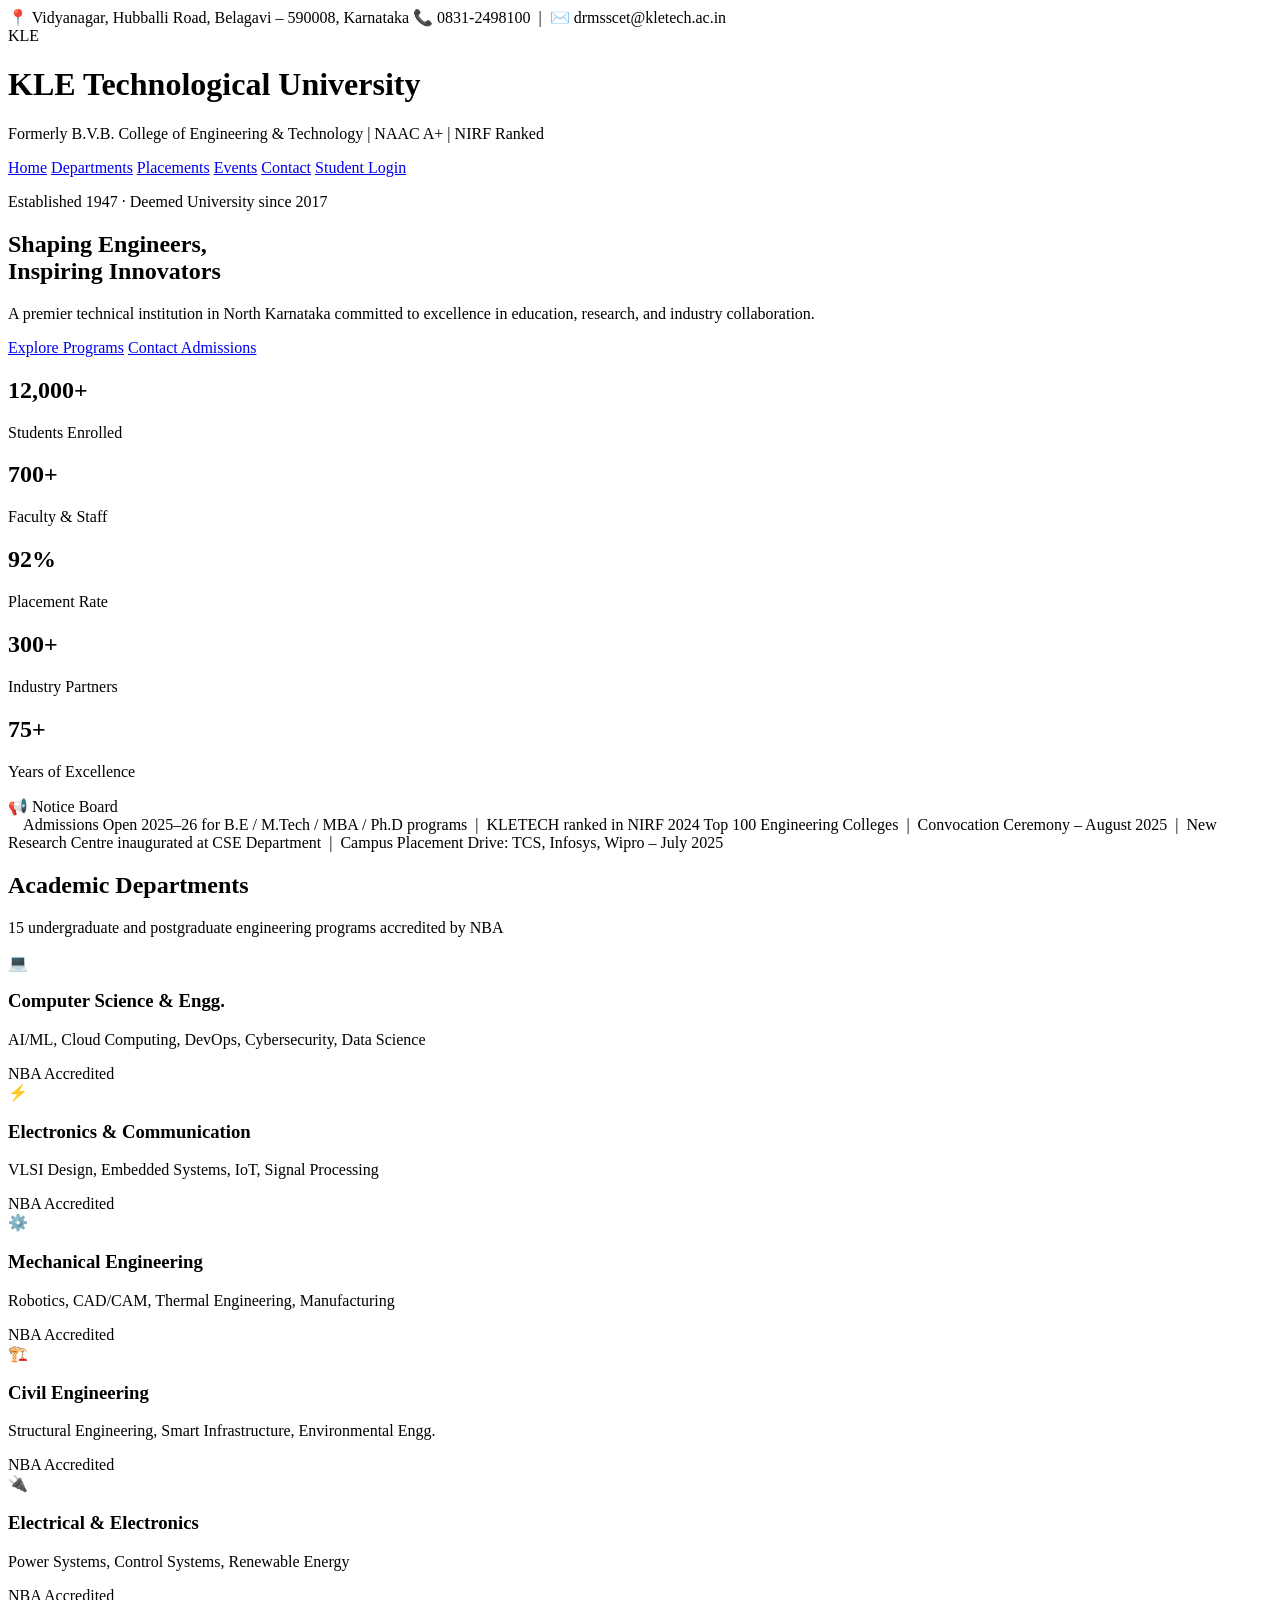
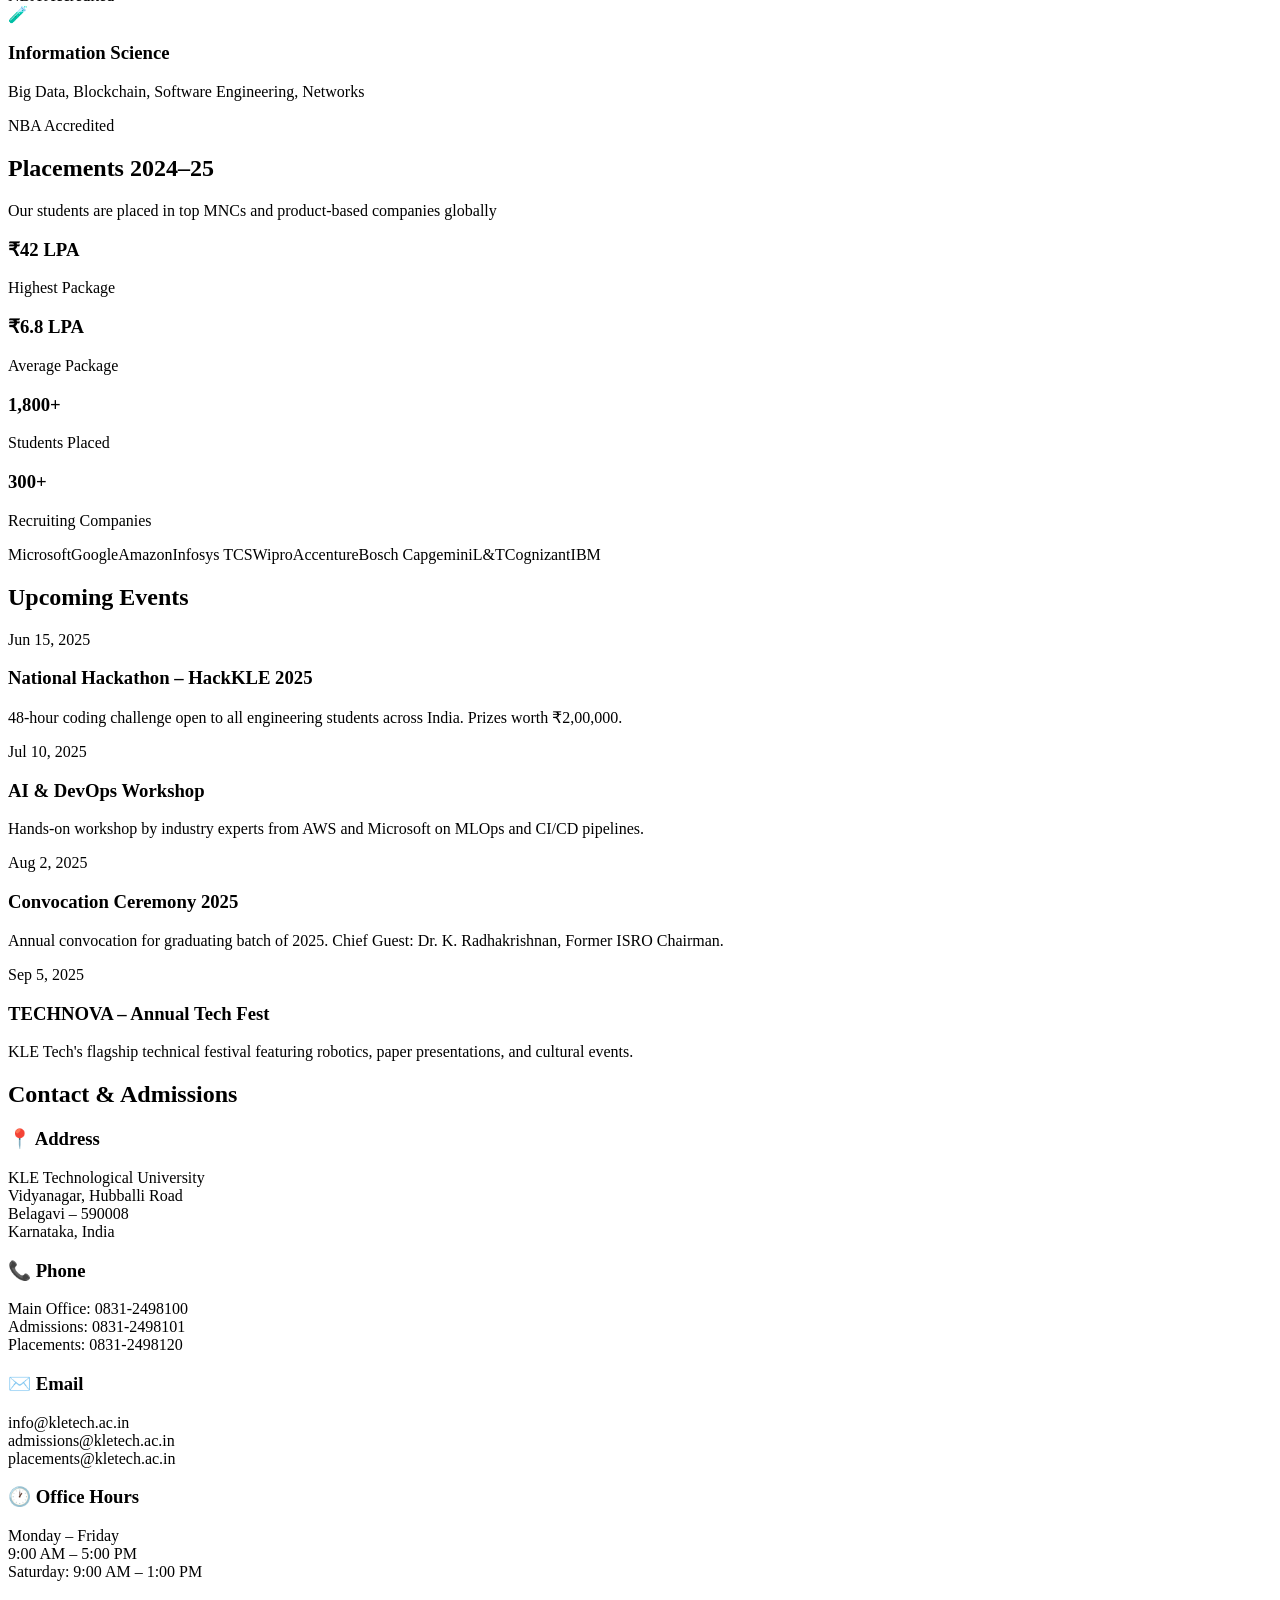
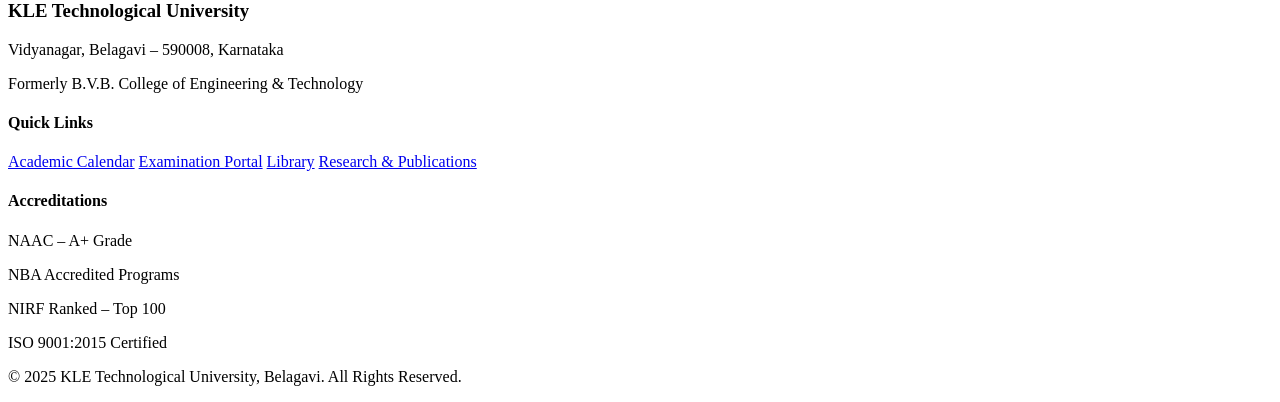
==== kle-tech-portal/templates/index.html @ df081f76 "Testing Auto CI/CD" ====
<!DOCTYPE html>
<html lang="en">
<head>
    <meta charset="UTF-8">
    <meta name="viewport" content="width=device-width, initial-scale=1.0">
    <title>KLE Technological University – Belagavi</title>
    <link rel="stylesheet" href="{{ url_for('static', filename='style.css') }}">
</head>
<body>

<!-- TOP BAR -->
<div class="topbar">
    <span>📍 Vidyanagar, Hubballi Road, Belagavi – 590008, Karnataka</span>
    <span>📞 0831-2498100 &nbsp;|&nbsp; ✉️ drmsscet@kletech.ac.in</span>
</div>

<!-- HEADER -->
<header>
    <div class="logo">
        <div class="logo-icon">KLE</div>
        <div>
            <h1>KLE Technological University</h1>
            <p>Formerly B.V.B. College of Engineering &amp; Technology | NAAC A+ | NIRF Ranked</p>
        </div>
    </div>
    <nav>
        <a href="/">Home</a>
        <a href="#departments">Departments</a>
        <a href="#placements">Placements</a>
        <a href="#events">Events</a>
        <a href="#contact">Contact</a>
        <a href="/login" class="btn-login">Student Login</a>
    </nav>
</header>

<!-- HERO -->
<section class="hero">
    <div class="hero-content">
        <p class="hero-tag">Established 1947 · Deemed University since 2017</p>
        <h2>Shaping Engineers,<br>Inspiring Innovators</h2>
        <p class="hero-sub">A premier technical institution in North Karnataka committed to excellence in education, research, and industry collaboration.</p>
        <div class="hero-btns">
            <a href="#departments" class="btn-primary">Explore Programs</a>
            <a href="#contact" class="btn-outline">Contact Admissions</a>
        </div>
    </div>
</section>

<!-- STATS -->
<section class="stats">
    <div class="stat-card">
        <h2>12,000+</h2>
        <p>Students Enrolled</p>
    </div>
    <div class="stat-card">
        <h2>700+</h2>
        <p>Faculty &amp; Staff</p>
    </div>
    <div class="stat-card">
        <h2>92%</h2>
        <p>Placement Rate</p>
    </div>
    <div class="stat-card">
        <h2>300+</h2>
        <p>Industry Partners</p>
    </div>
    <div class="stat-card">
        <h2>75+</h2>
        <p>Years of Excellence</p>
    </div>
</section>

<!-- NOTICE BOARD -->
<section class="notice-section">
    <div class="notice-label">📢 Notice Board</div>
    <div class="notice-ticker">
        <span>
            &nbsp;&nbsp;&nbsp;
            Admissions Open 2025–26 for B.E / M.Tech / MBA / Ph.D programs &nbsp;|&nbsp;
            KLETECH ranked in NIRF 2024 Top 100 Engineering Colleges &nbsp;|&nbsp;
            Convocation Ceremony – August 2025 &nbsp;|&nbsp;
            New Research Centre inaugurated at CSE Department &nbsp;|&nbsp;
            Campus Placement Drive: TCS, Infosys, Wipro – July 2025
        </span>
    </div>
</section>

<!-- DEPARTMENTS -->
<section class="departments" id="departments">
    <div class="section-header">
        <h2>Academic Departments</h2>
        <p>15 undergraduate and postgraduate engineering programs accredited by NBA</p>
    </div>
    <div class="department-container">
        <div class="card">
            <div class="card-icon">💻</div>
            <h3>Computer Science &amp; Engg.</h3>
            <p>AI/ML, Cloud Computing, DevOps, Cybersecurity, Data Science</p>
            <span class="badge">NBA Accredited</span>
        </div>
        <div class="card">
            <div class="card-icon">⚡</div>
            <h3>Electronics &amp; Communication</h3>
            <p>VLSI Design, Embedded Systems, IoT, Signal Processing</p>
            <span class="badge">NBA Accredited</span>
        </div>
        <div class="card">
            <div class="card-icon">⚙️</div>
            <h3>Mechanical Engineering</h3>
            <p>Robotics, CAD/CAM, Thermal Engineering, Manufacturing</p>
            <span class="badge">NBA Accredited</span>
        </div>
        <div class="card">
            <div class="card-icon">🏗️</div>
            <h3>Civil Engineering</h3>
            <p>Structural Engineering, Smart Infrastructure, Environmental Engg.</p>
            <span class="badge">NBA Accredited</span>
        </div>
        <div class="card">
            <div class="card-icon">🔌</div>
            <h3>Electrical &amp; Electronics</h3>
            <p>Power Systems, Control Systems, Renewable Energy</p>
            <span class="badge">NBA Accredited</span>
        </div>
        <div class="card">
            <div class="card-icon">🧪</div>
            <h3>Information Science</h3>
            <p>Big Data, Blockchain, Software Engineering, Networks</p>
            <span class="badge">NBA Accredited</span>
        </div>
    </div>
</section>

<!-- PLACEMENTS -->
<section class="placements" id="placements">
    <div class="section-header">
        <h2>Placements 2024–25</h2>
        <p>Our students are placed in top MNCs and product-based companies globally</p>
    </div>
    <div class="placement-stats">
        <div class="p-stat">
            <h3>₹42 LPA</h3>
            <p>Highest Package</p>
        </div>
        <div class="p-stat">
            <h3>₹6.8 LPA</h3>
            <p>Average Package</p>
        </div>
        <div class="p-stat">
            <h3>1,800+</h3>
            <p>Students Placed</p>
        </div>
        <div class="p-stat">
            <h3>300+</h3>
            <p>Recruiting Companies</p>
        </div>
    </div>
    <div class="recruiters">
        <span>Microsoft</span><span>Google</span><span>Amazon</span><span>Infosys</span>
        <span>TCS</span><span>Wipro</span><span>Accenture</span><span>Bosch</span>
        <span>Capgemini</span><span>L&amp;T</span><span>Cognizant</span><span>IBM</span>
    </div>
</section>

<!-- EVENTS -->
<section class="events" id="events">
    <div class="section-header">
        <h2>Upcoming Events</h2>
    </div>
    <div class="events-grid">
        <div class="event-box">
            <span class="event-date">Jun 15, 2025</span>
            <h3>National Hackathon – HackKLE 2025</h3>
            <p>48-hour coding challenge open to all engineering students across India. Prizes worth ₹2,00,000.</p>
        </div>
        <div class="event-box">
            <span class="event-date">Jul 10, 2025</span>
            <h3>AI &amp; DevOps Workshop</h3>
            <p>Hands-on workshop by industry experts from AWS and Microsoft on MLOps and CI/CD pipelines.</p>
        </div>
        <div class="event-box">
            <span class="event-date">Aug 2, 2025</span>
            <h3>Convocation Ceremony 2025</h3>
            <p>Annual convocation for graduating batch of 2025. Chief Guest: Dr. K. Radhakrishnan, Former ISRO Chairman.</p>
        </div>
        <div class="event-box">
            <span class="event-date">Sep 5, 2025</span>
            <h3>TECHNOVA – Annual Tech Fest</h3>
            <p>KLE Tech's flagship technical festival featuring robotics, paper presentations, and cultural events.</p>
        </div>
    </div>
</section>

<!-- CONTACT -->
<section class="contact-section" id="contact">
    <div class="section-header">
        <h2>Contact &amp; Admissions</h2>
    </div>
    <div class="contact-grid">
        <div class="contact-card">
            <h3>📍 Address</h3>
            <p>KLE Technological University<br>
            Vidyanagar, Hubballi Road<br>
            Belagavi – 590008<br>
            Karnataka, India</p>
        </div>
        <div class="contact-card">
            <h3>📞 Phone</h3>
            <p>Main Office: 0831-2498100<br>
            Admissions: 0831-2498101<br>
            Placements: 0831-2498120</p>
        </div>
        <div class="contact-card">
            <h3>✉️ Email</h3>
            <p>info@kletech.ac.in<br>
            admissions@kletech.ac.in<br>
            placements@kletech.ac.in</p>
        </div>
        <div class="contact-card">
            <h3>🕐 Office Hours</h3>
            <p>Monday – Friday<br>
            9:00 AM – 5:00 PM<br>
            Saturday: 9:00 AM – 1:00 PM</p>
        </div>
    </div>
</section>

<!-- FOOTER -->
<footer>
    <div class="footer-top">
        <div>
            <h3>KLE Technological University</h3>
            <p>Vidyanagar, Belagavi – 590008, Karnataka</p>
            <p>Formerly B.V.B. College of Engineering &amp; Technology</p>
        </div>
        <div>
            <h4>Quick Links</h4>
            <a href="#">Academic Calendar</a>
            <a href="#">Examination Portal</a>
            <a href="#">Library</a>
            <a href="#">Research &amp; Publications</a>
        </div>
        <div>
            <h4>Accreditations</h4>
            <p>NAAC – A+ Grade</p>
            <p>NBA Accredited Programs</p>
            <p>NIRF Ranked – Top 100</p>
            <p>ISO 9001:2015 Certified</p>
        </div>
    </div>
    <div class="footer-bottom">
        <p>© 2025 KLE Technological University, Belagavi. All Rights Reserved.</p>
    </div>
</footer>

</body>
</html>
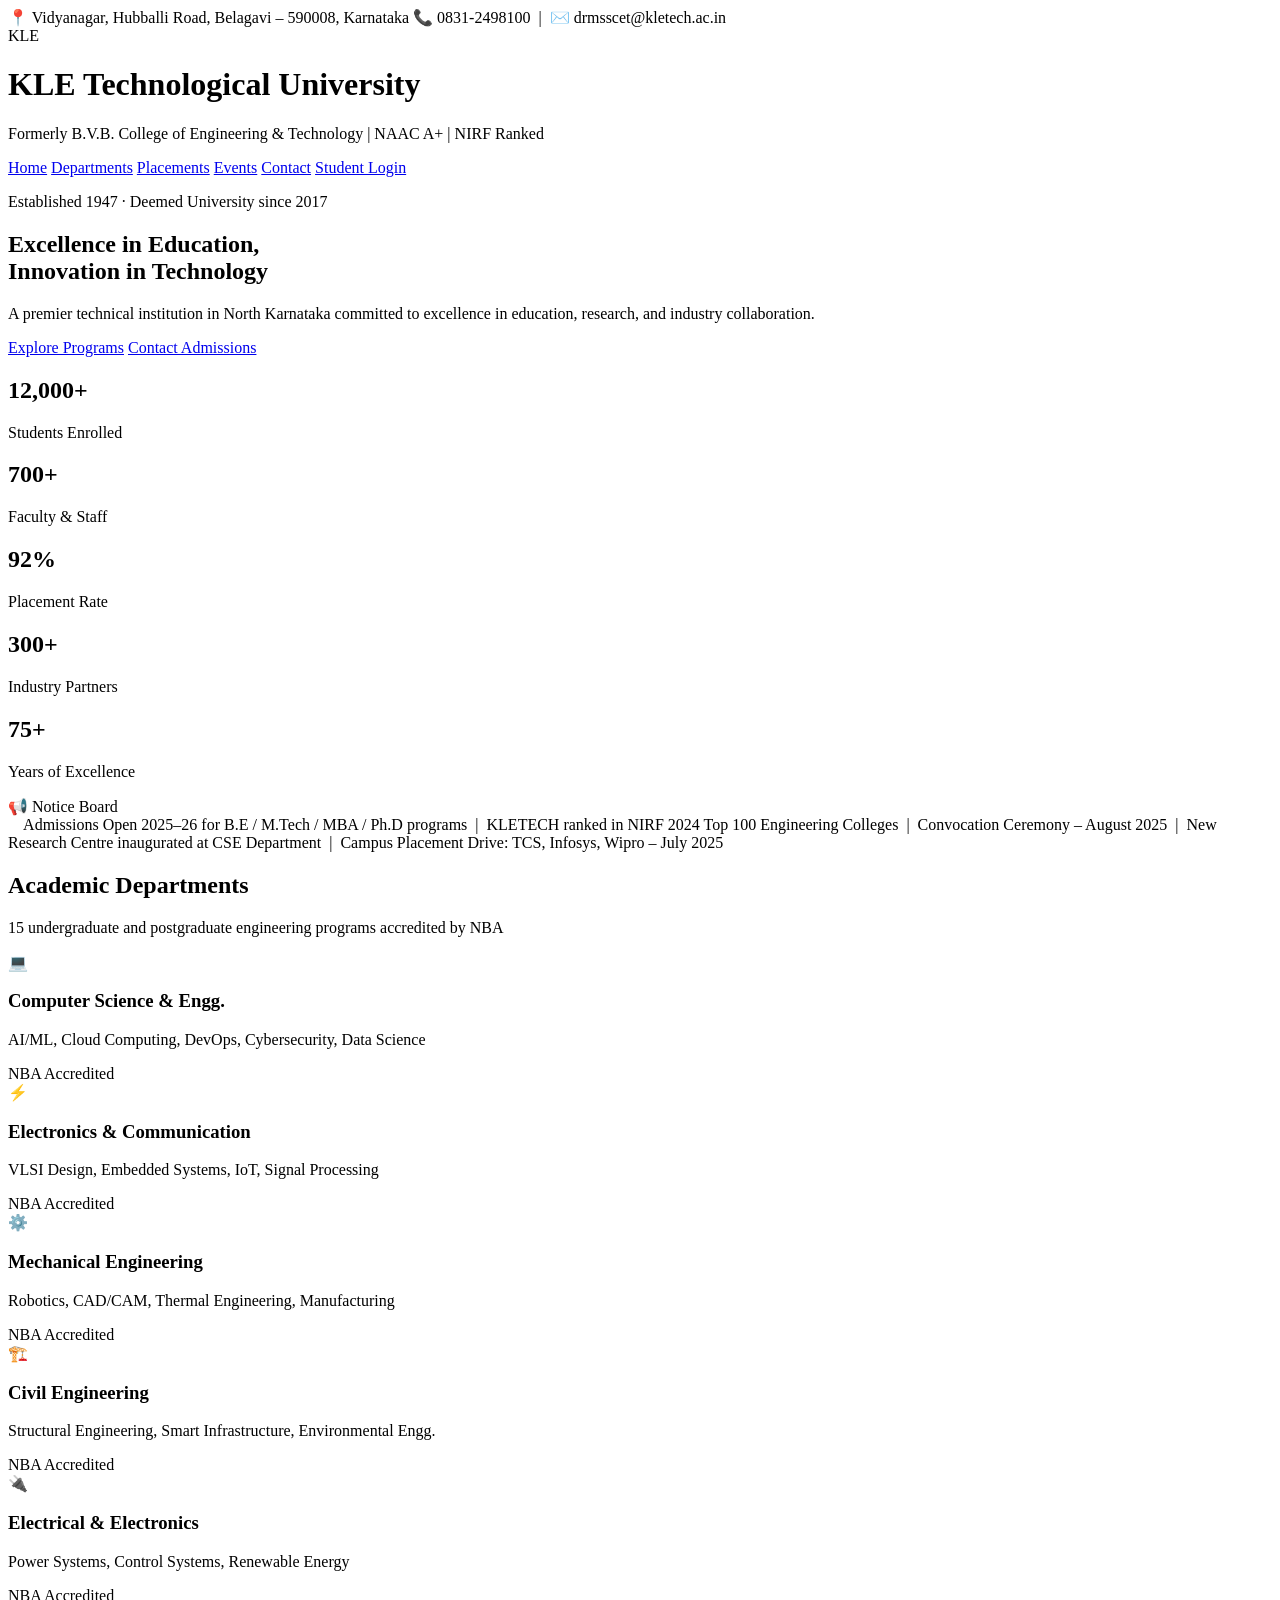
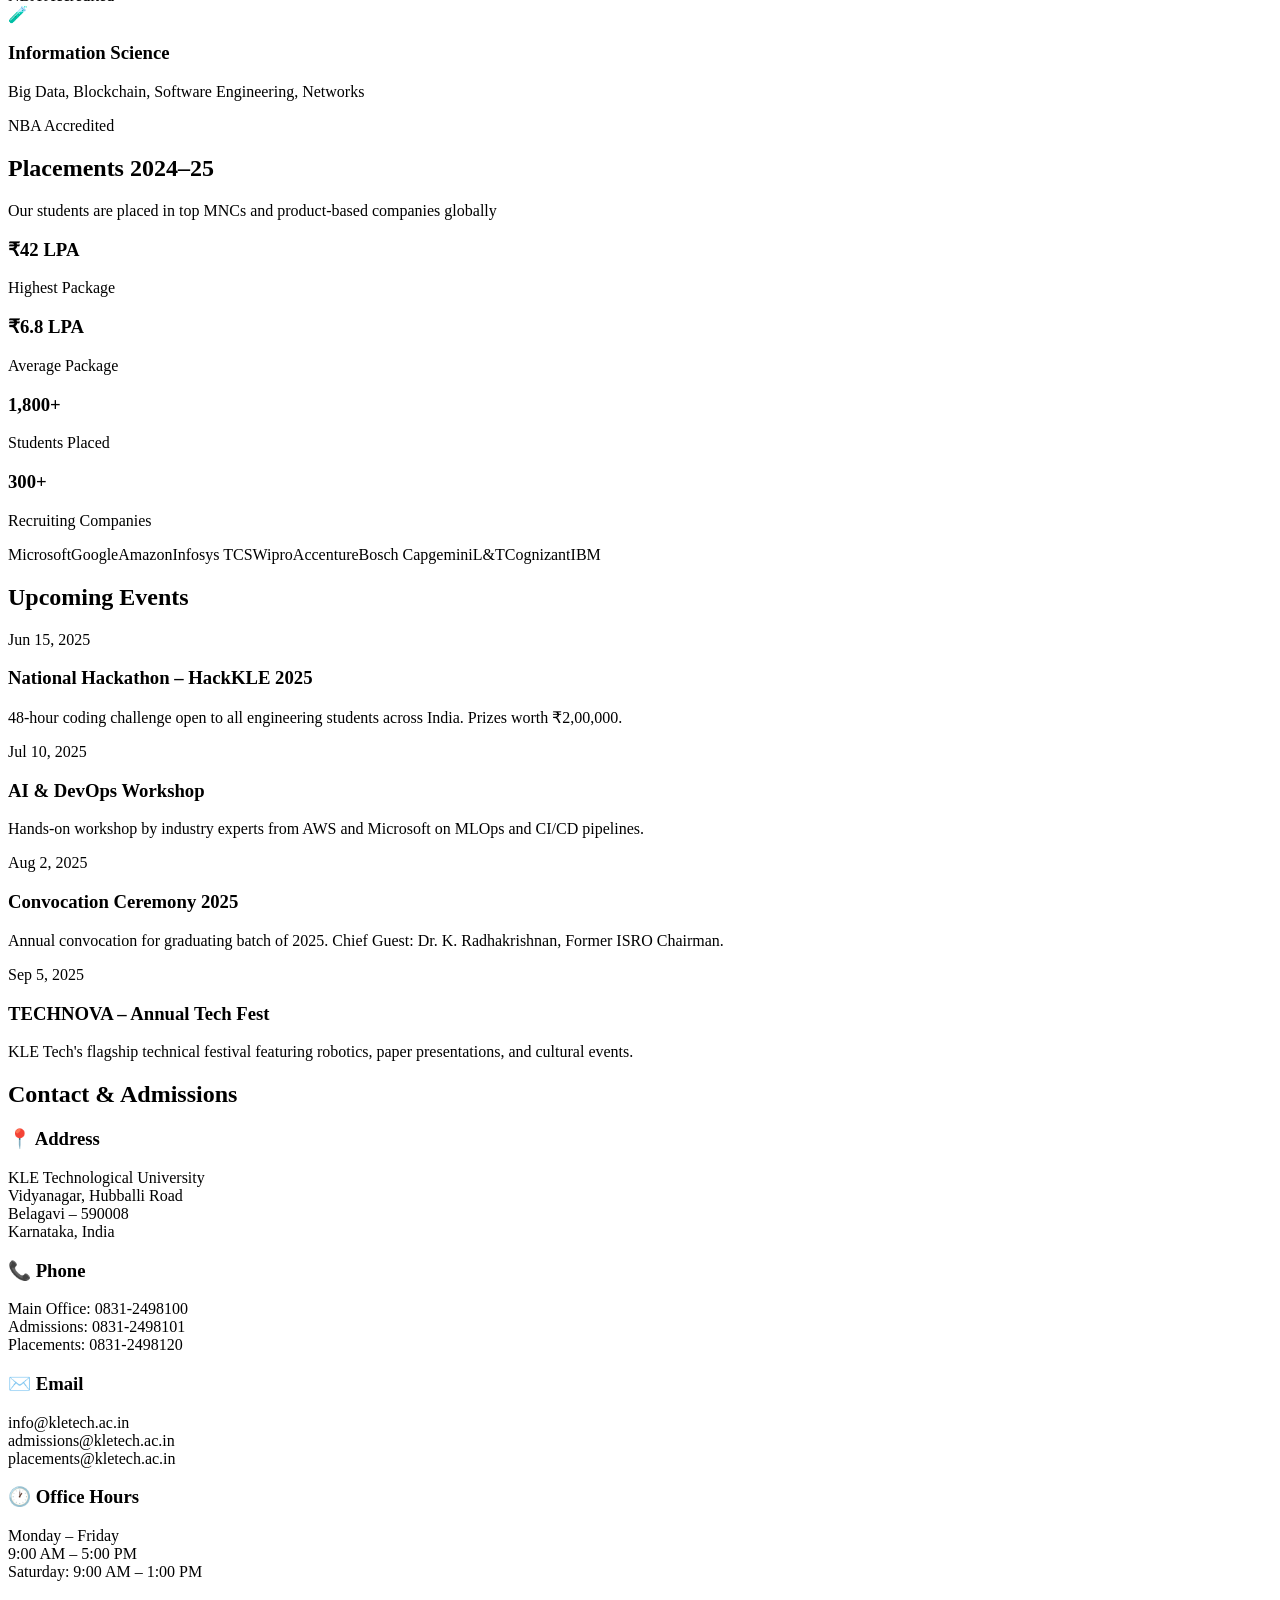
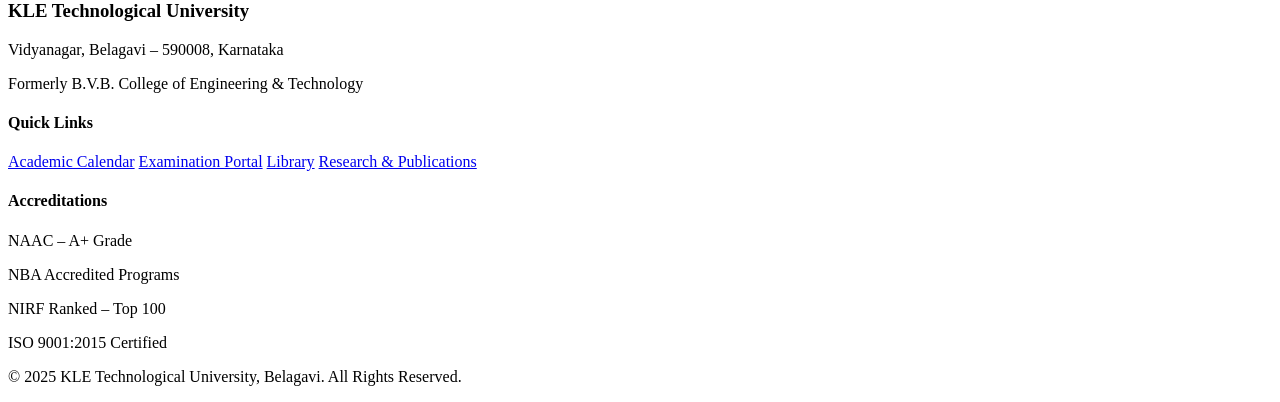
==== commit d9f061f2: "Testing Auto CI/CD" ====
--- a/kle-tech-portal/templates/index.html
+++ b/kle-tech-portal/templates/index.html
@@ -37,7 +37,7 @@
 <section class="hero">
     <div class="hero-content">
         <p class="hero-tag">Established 1947 · Deemed University since 2017</p>
-        <h2>Shaping Engineers,<br>Inspiring Innovators</h2>
+        <h2>Excellence in Education,<br>Innovation in Technology</h2>
         <p class="hero-sub">A premier technical institution in North Karnataka committed to excellence in education, research, and industry collaboration.</p>
         <div class="hero-btns">
             <a href="#departments" class="btn-primary">Explore Programs</a>
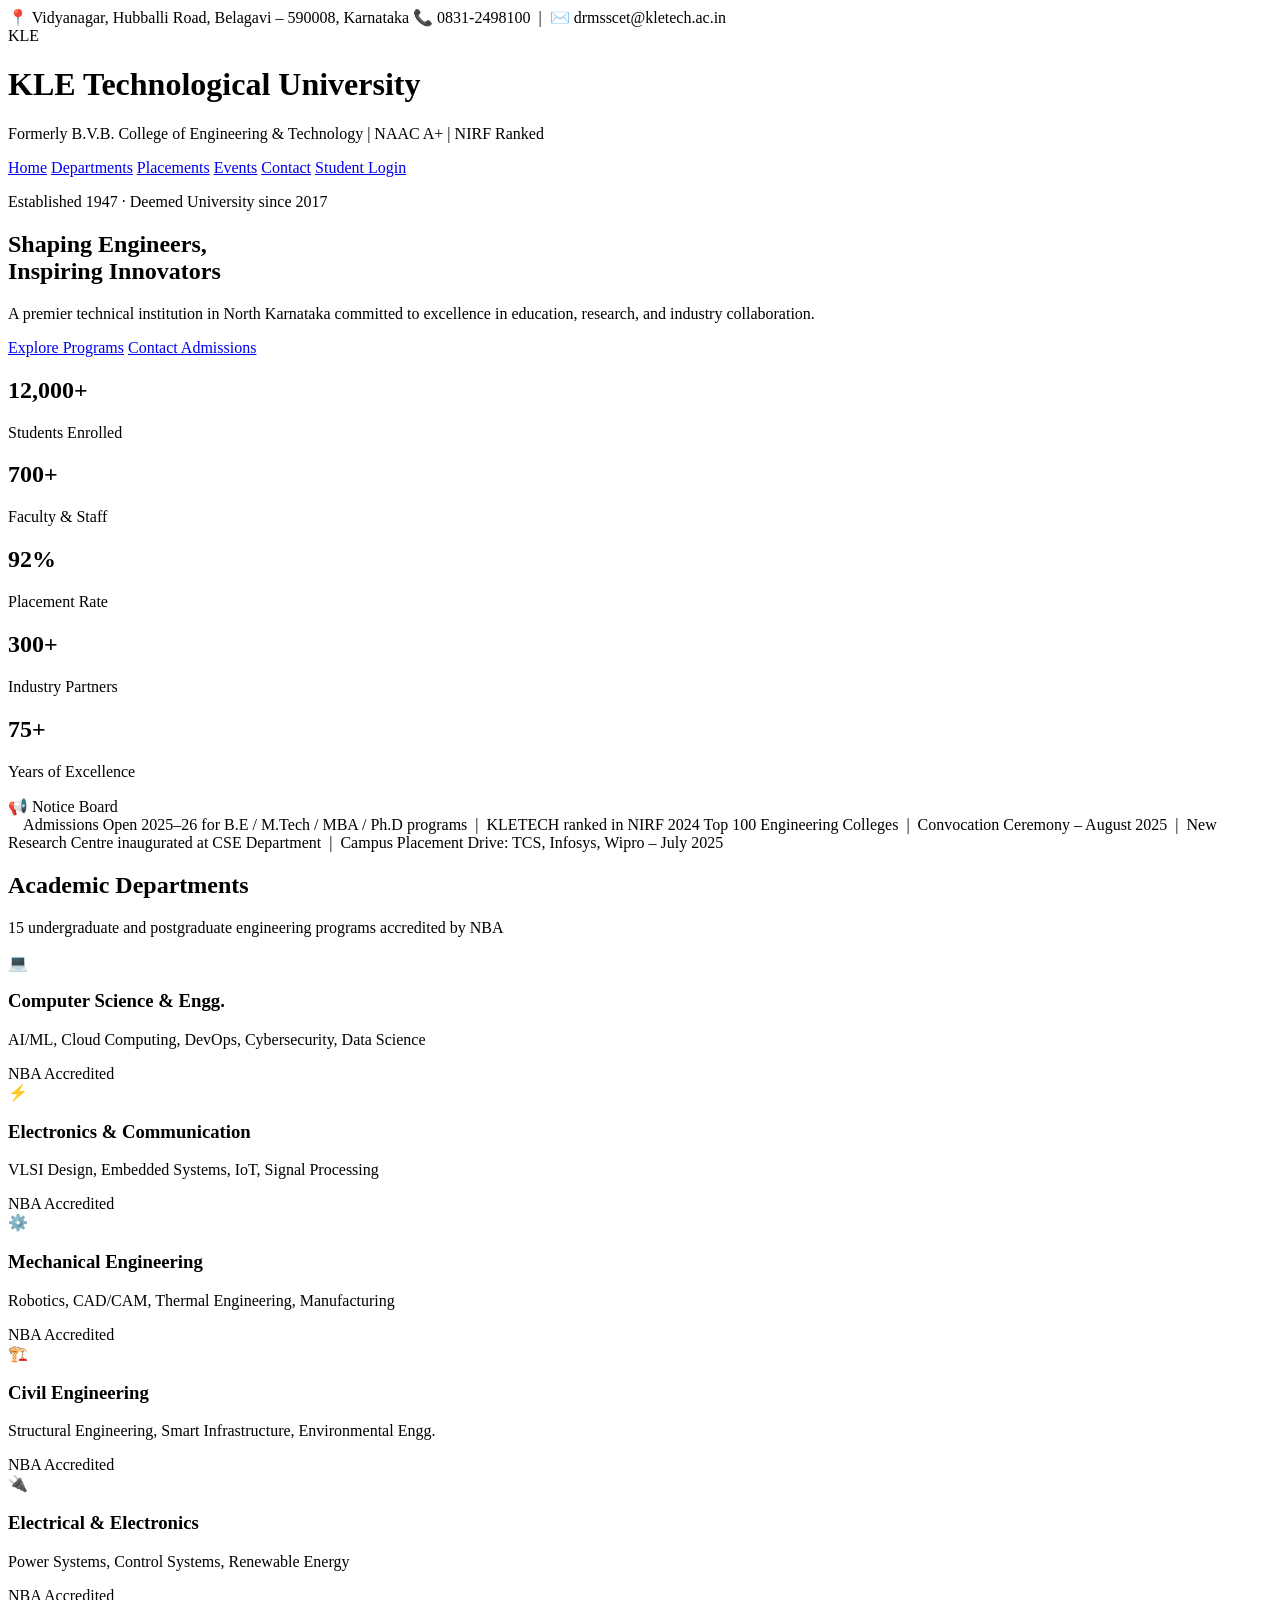
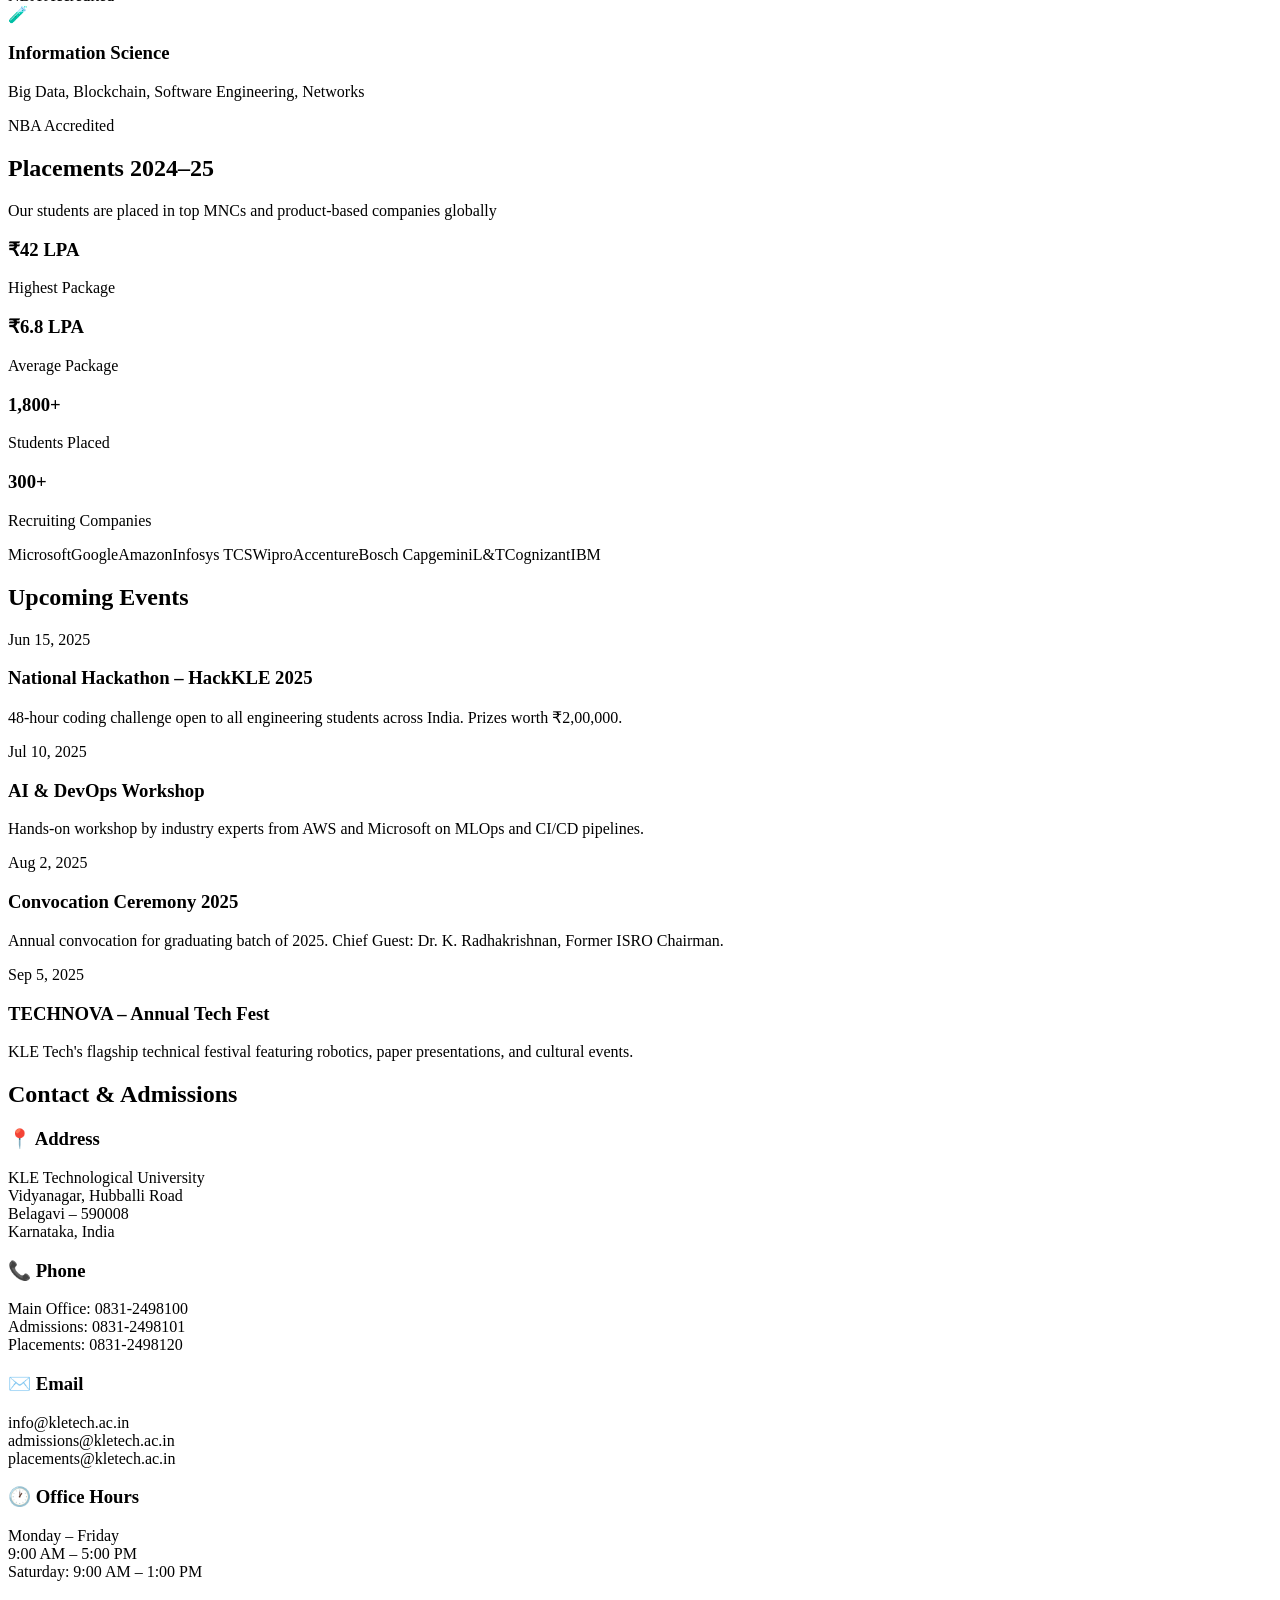
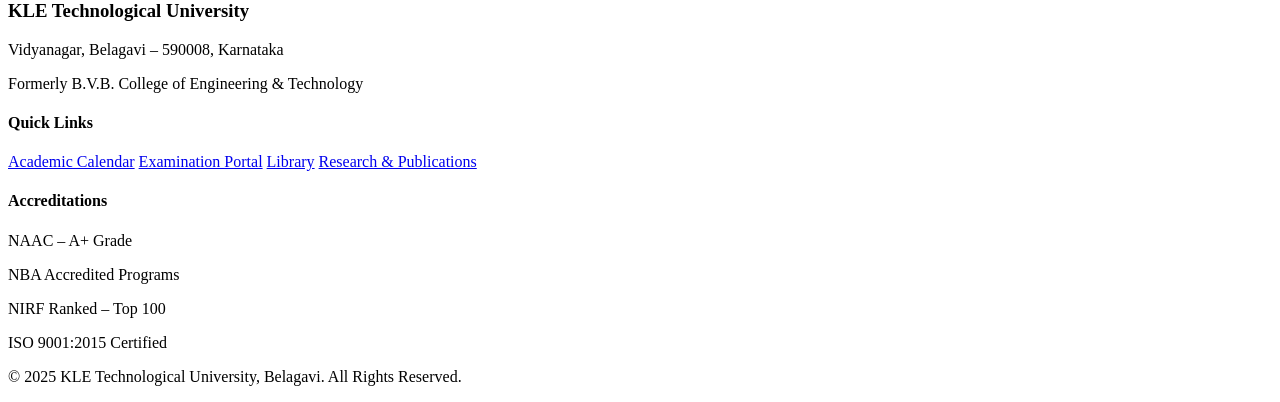
==== commit 3e8a7dcb: "Testing Auto CI/CD" ====
--- a/kle-tech-portal/templates/index.html
+++ b/kle-tech-portal/templates/index.html
@@ -37,7 +37,7 @@
 <section class="hero">
     <div class="hero-content">
         <p class="hero-tag">Established 1947 · Deemed University since 2017</p>
-        <h2>Excellence in Education,<br>Innovation in Technology</h2>
+        <h2>Shaping Engineers,<br>Inspiring Innovators</h2>
         <p class="hero-sub">A premier technical institution in North Karnataka committed to excellence in education, research, and industry collaboration.</p>
         <div class="hero-btns">
             <a href="#departments" class="btn-primary">Explore Programs</a>
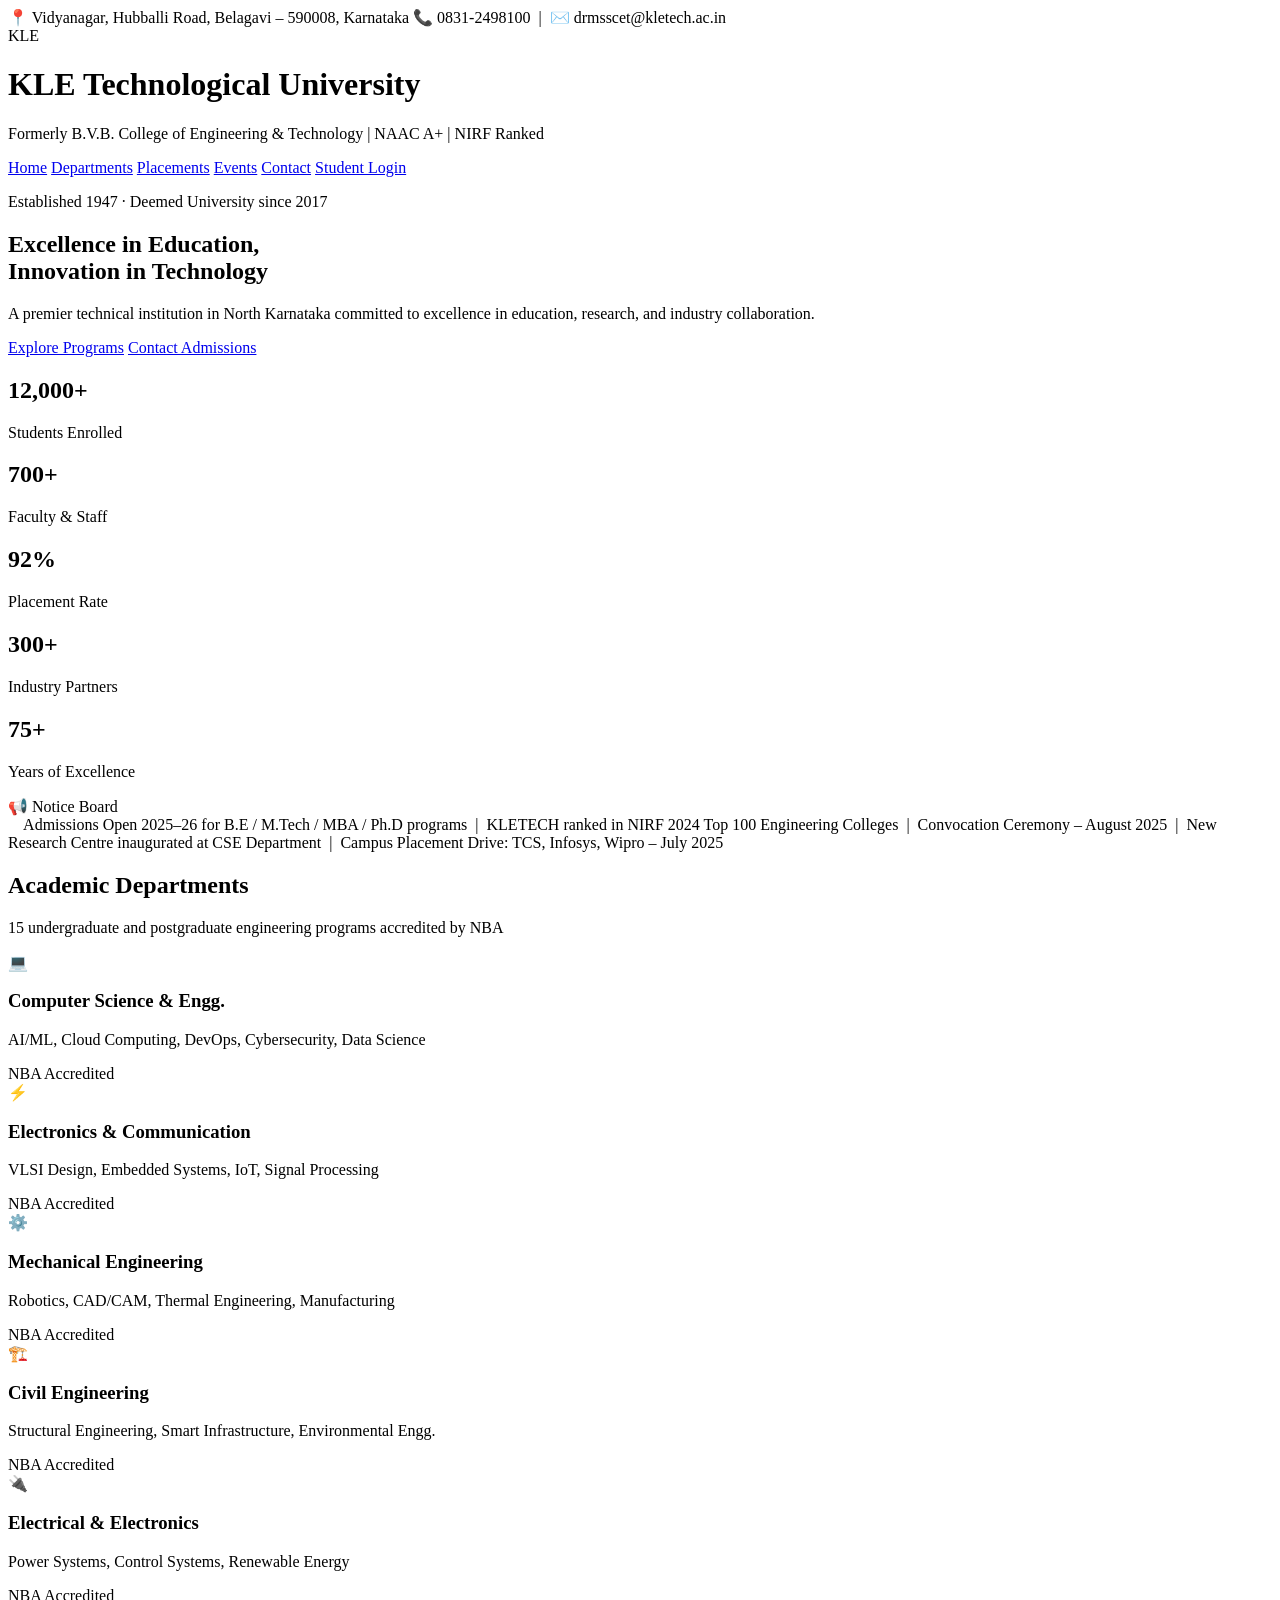
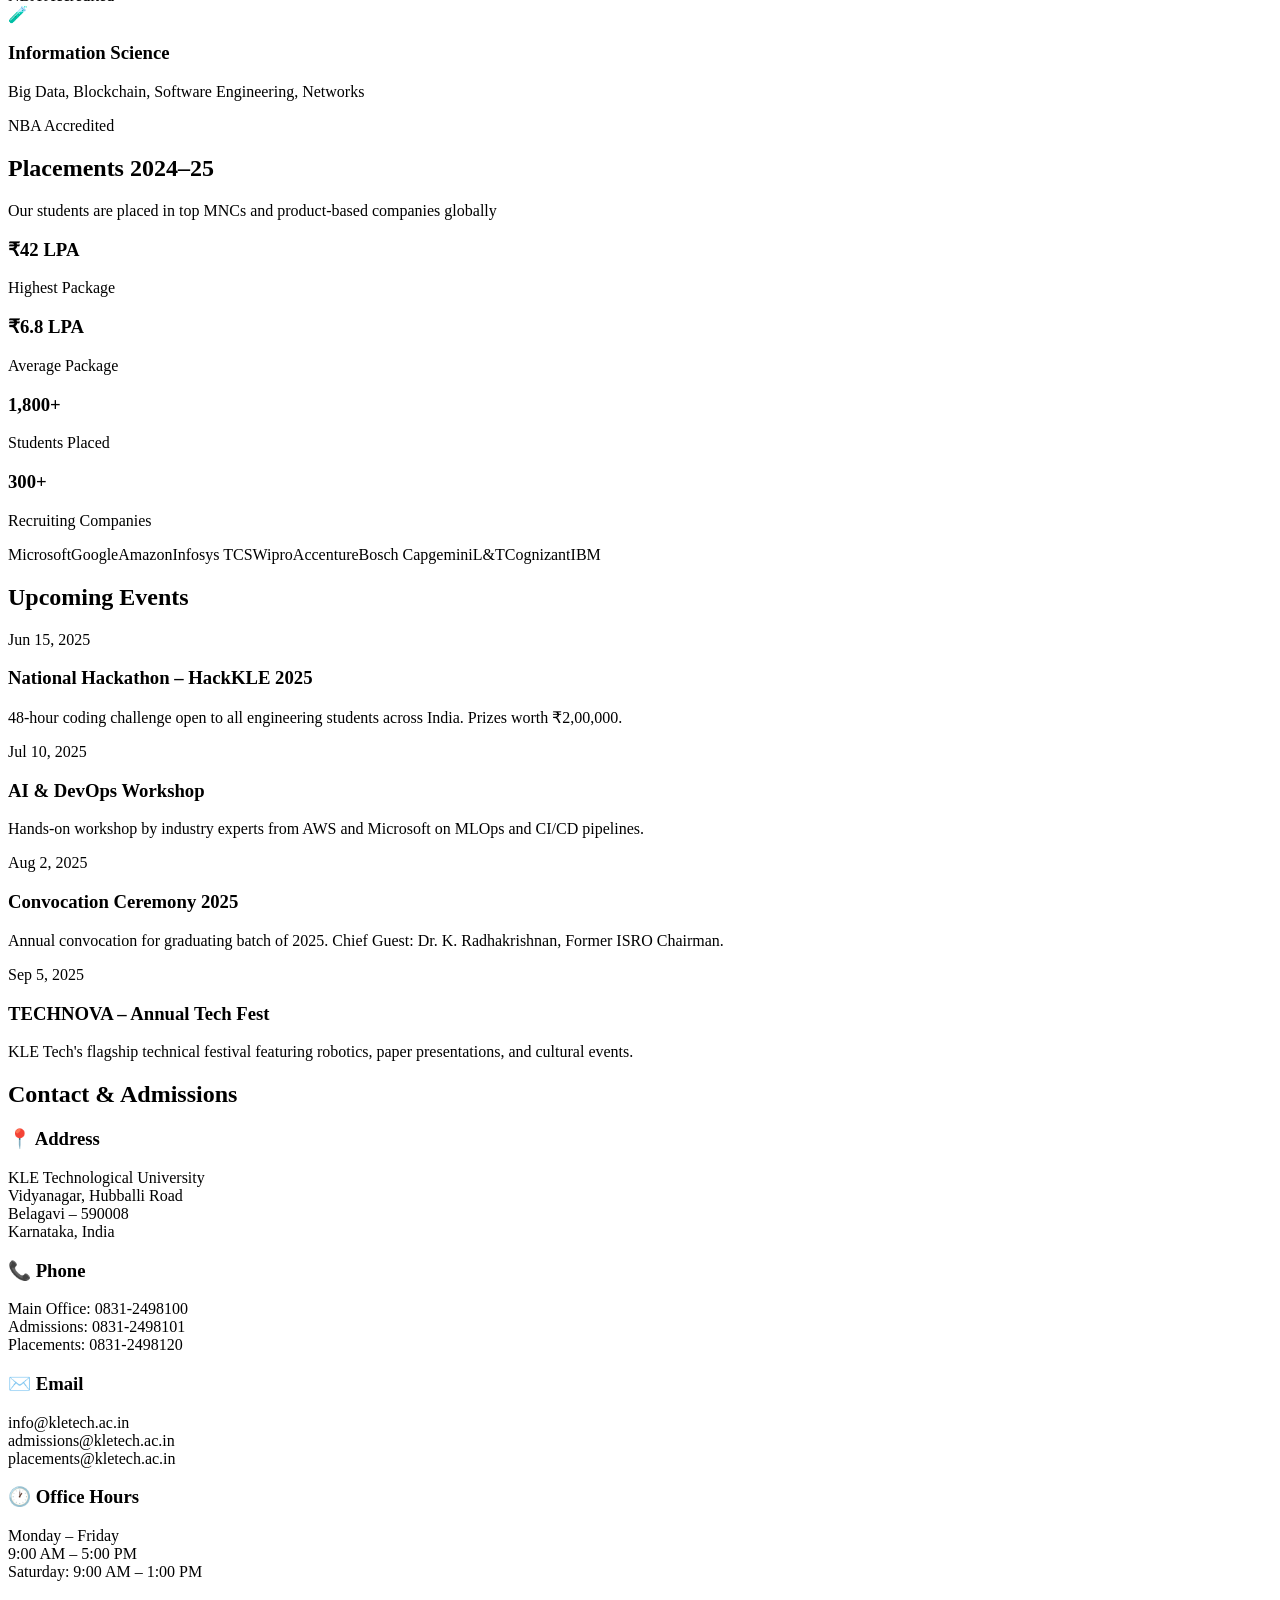
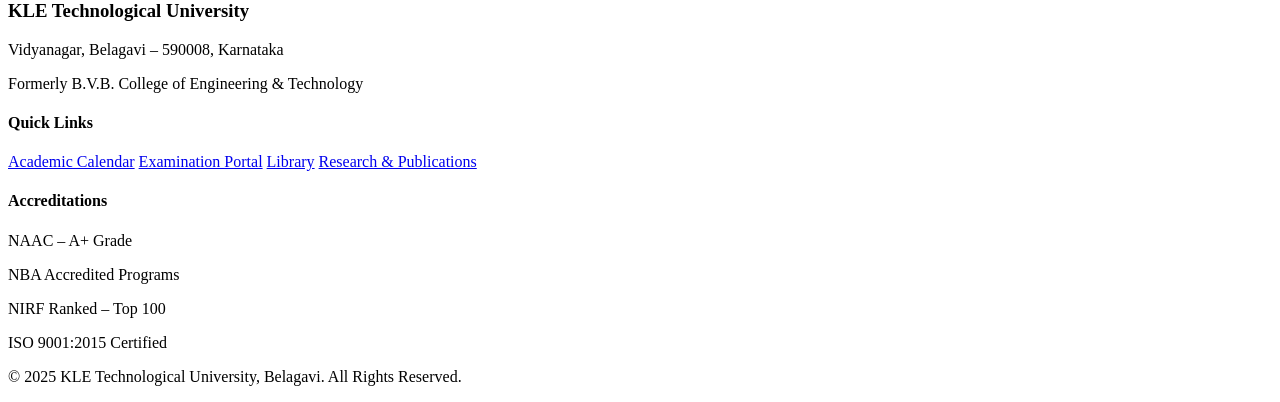
==== commit 41ef7c48: "Testing Auto CI/CD" ====
--- a/kle-tech-portal/templates/index.html
+++ b/kle-tech-portal/templates/index.html
@@ -37,7 +37,7 @@
 <section class="hero">
     <div class="hero-content">
         <p class="hero-tag">Established 1947 · Deemed University since 2017</p>
-        <h2>Shaping Engineers,<br>Inspiring Innovators</h2>
+        <h2>Excellence in Education,<br>Innovation in Technology</h2>
         <p class="hero-sub">A premier technical institution in North Karnataka committed to excellence in education, research, and industry collaboration.</p>
         <div class="hero-btns">
             <a href="#departments" class="btn-primary">Explore Programs</a>
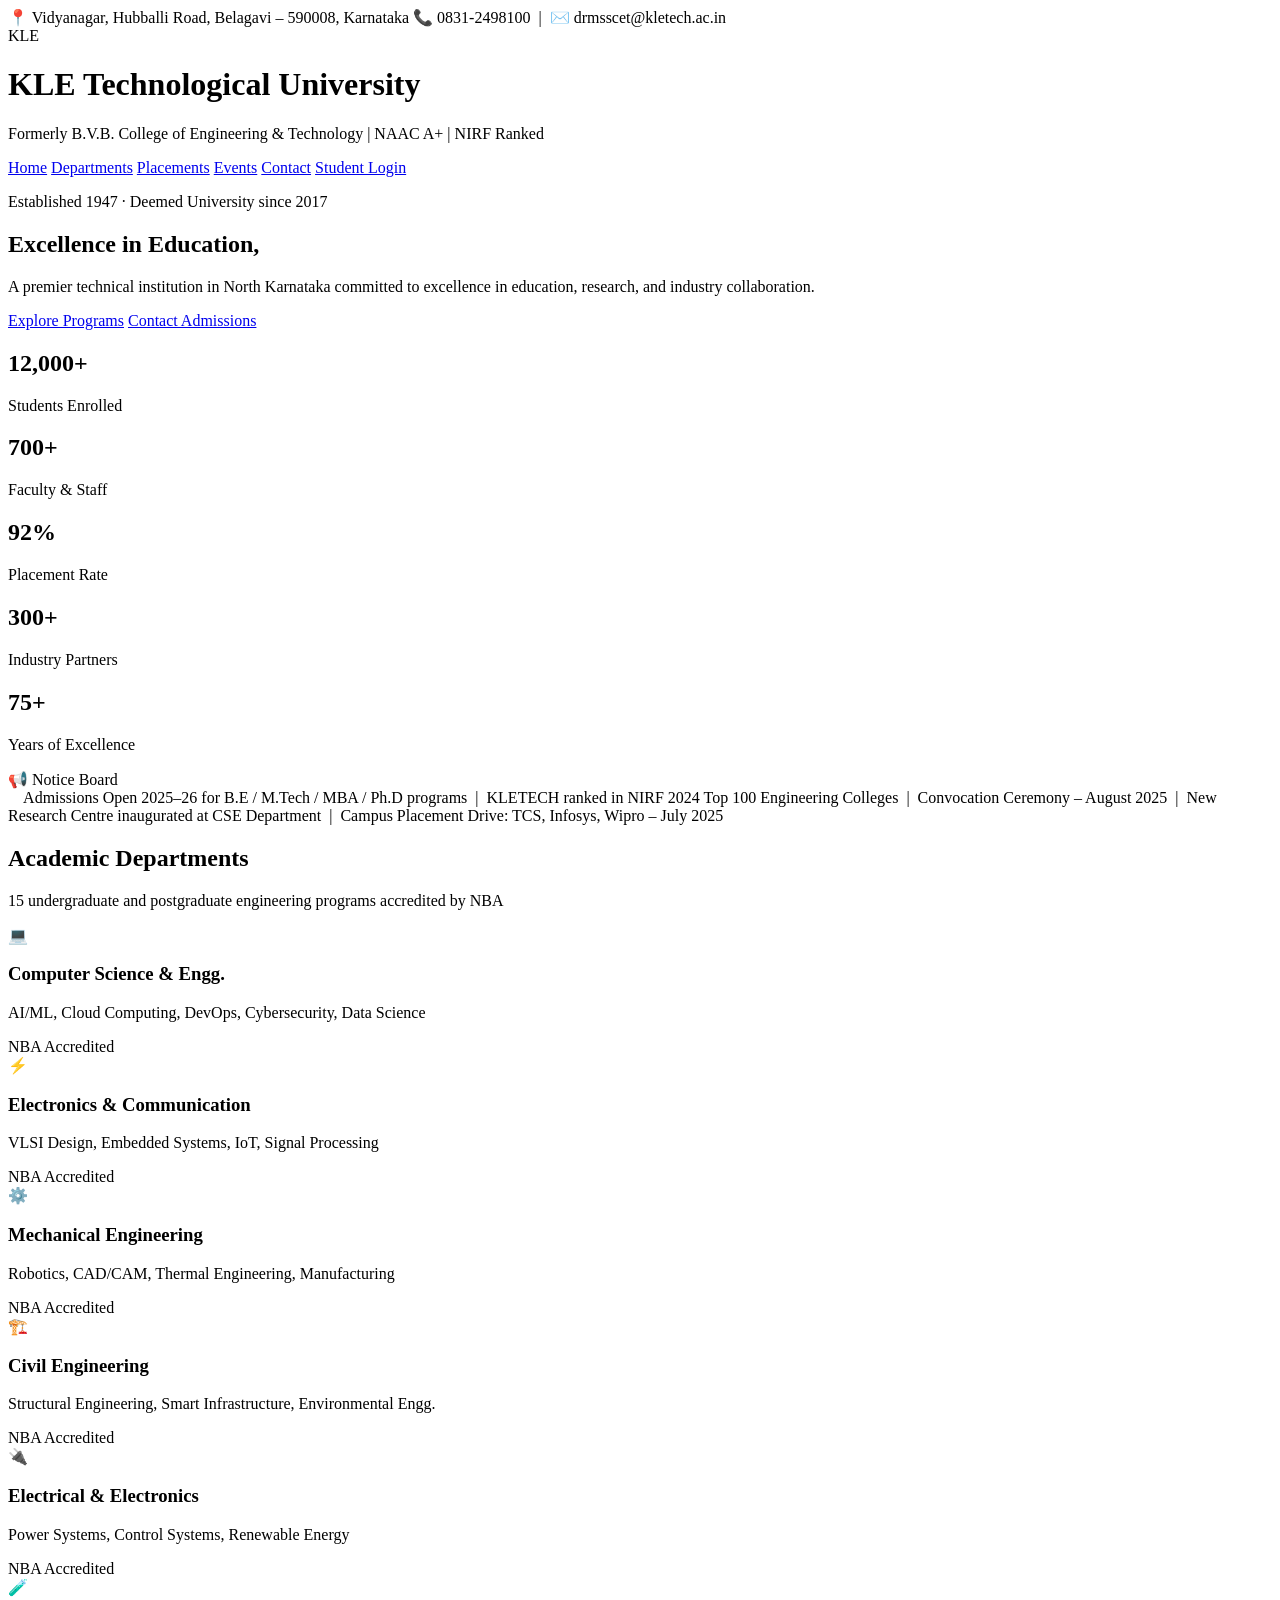
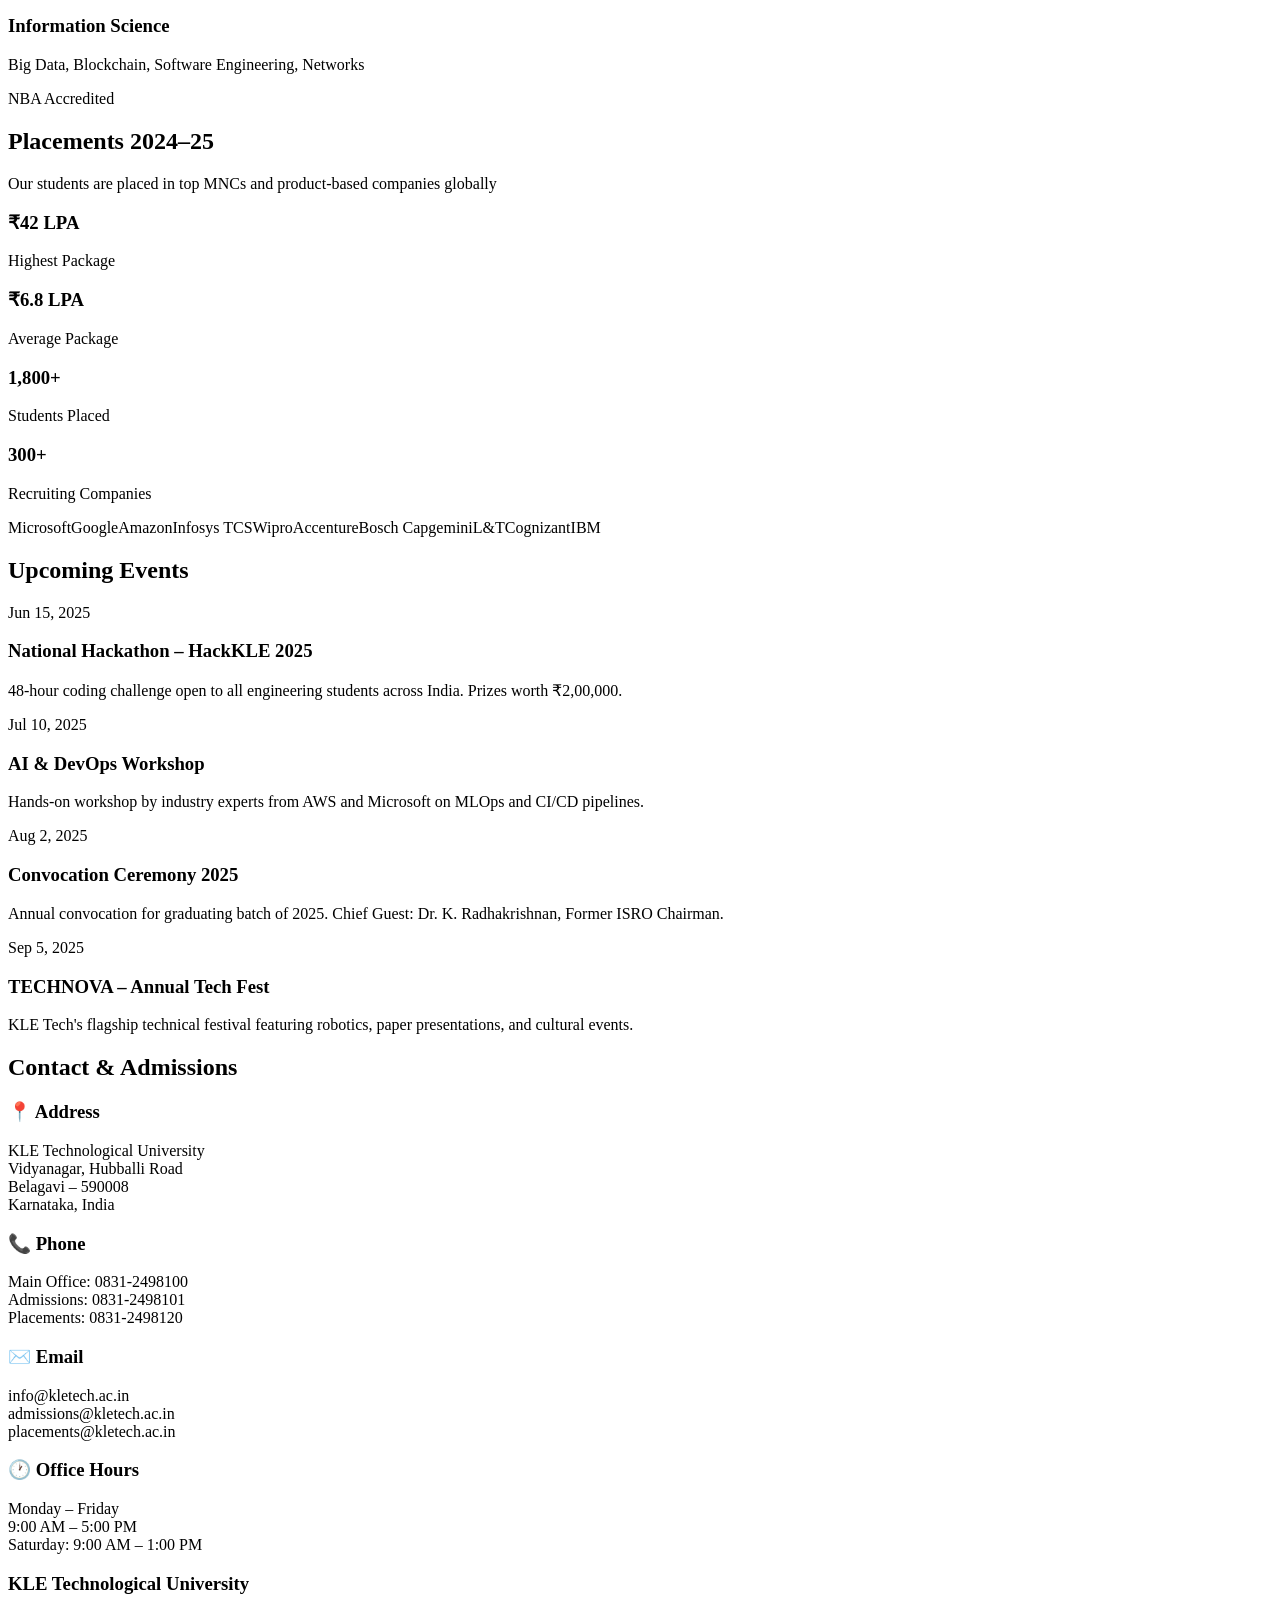
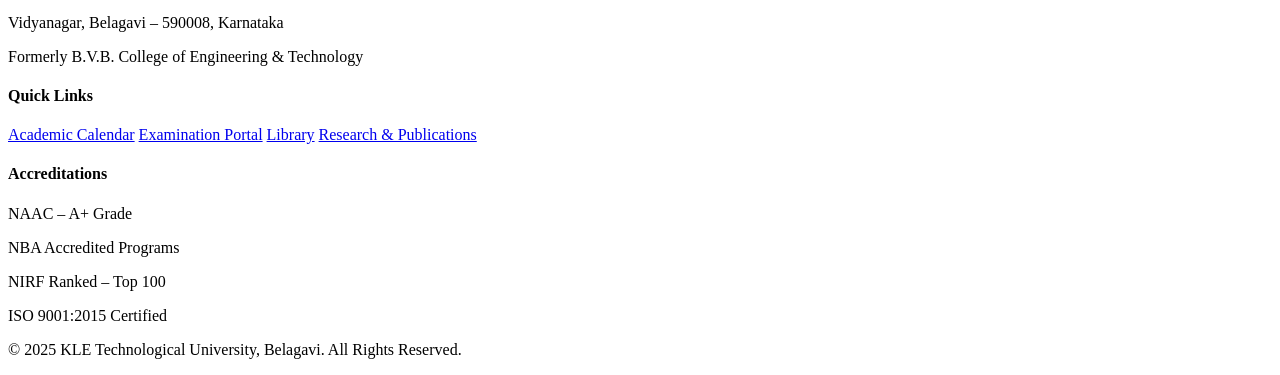
==== commit 9ee7f7b5: "Testing Auto CI/CD" ====
--- a/kle-tech-portal/templates/index.html
+++ b/kle-tech-portal/templates/index.html
@@ -37,7 +37,7 @@
 <section class="hero">
     <div class="hero-content">
         <p class="hero-tag">Established 1947 · Deemed University since 2017</p>
-        <h2>Excellence in Education,<br>Innovation in Technology</h2>
+        <h2>Excellence in Education,<br></h2>
         <p class="hero-sub">A premier technical institution in North Karnataka committed to excellence in education, research, and industry collaboration.</p>
         <div class="hero-btns">
             <a href="#departments" class="btn-primary">Explore Programs</a>
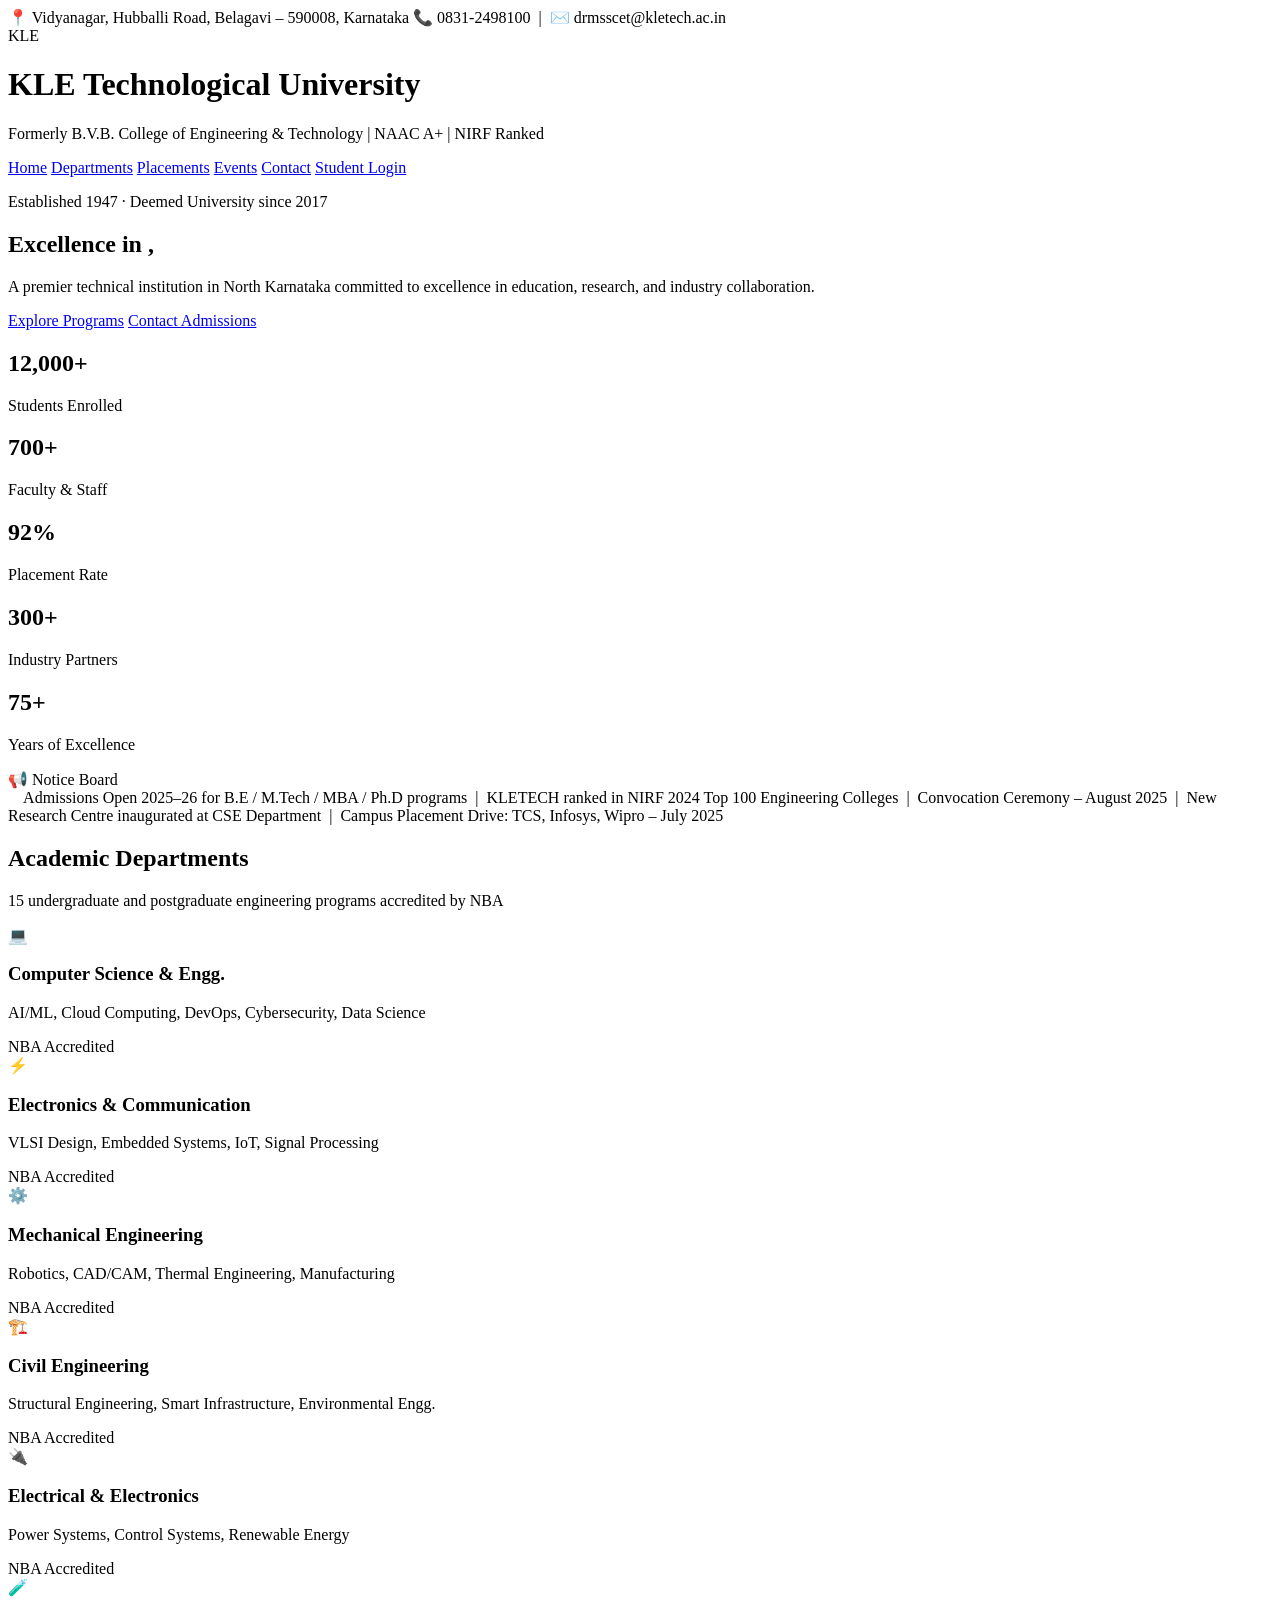
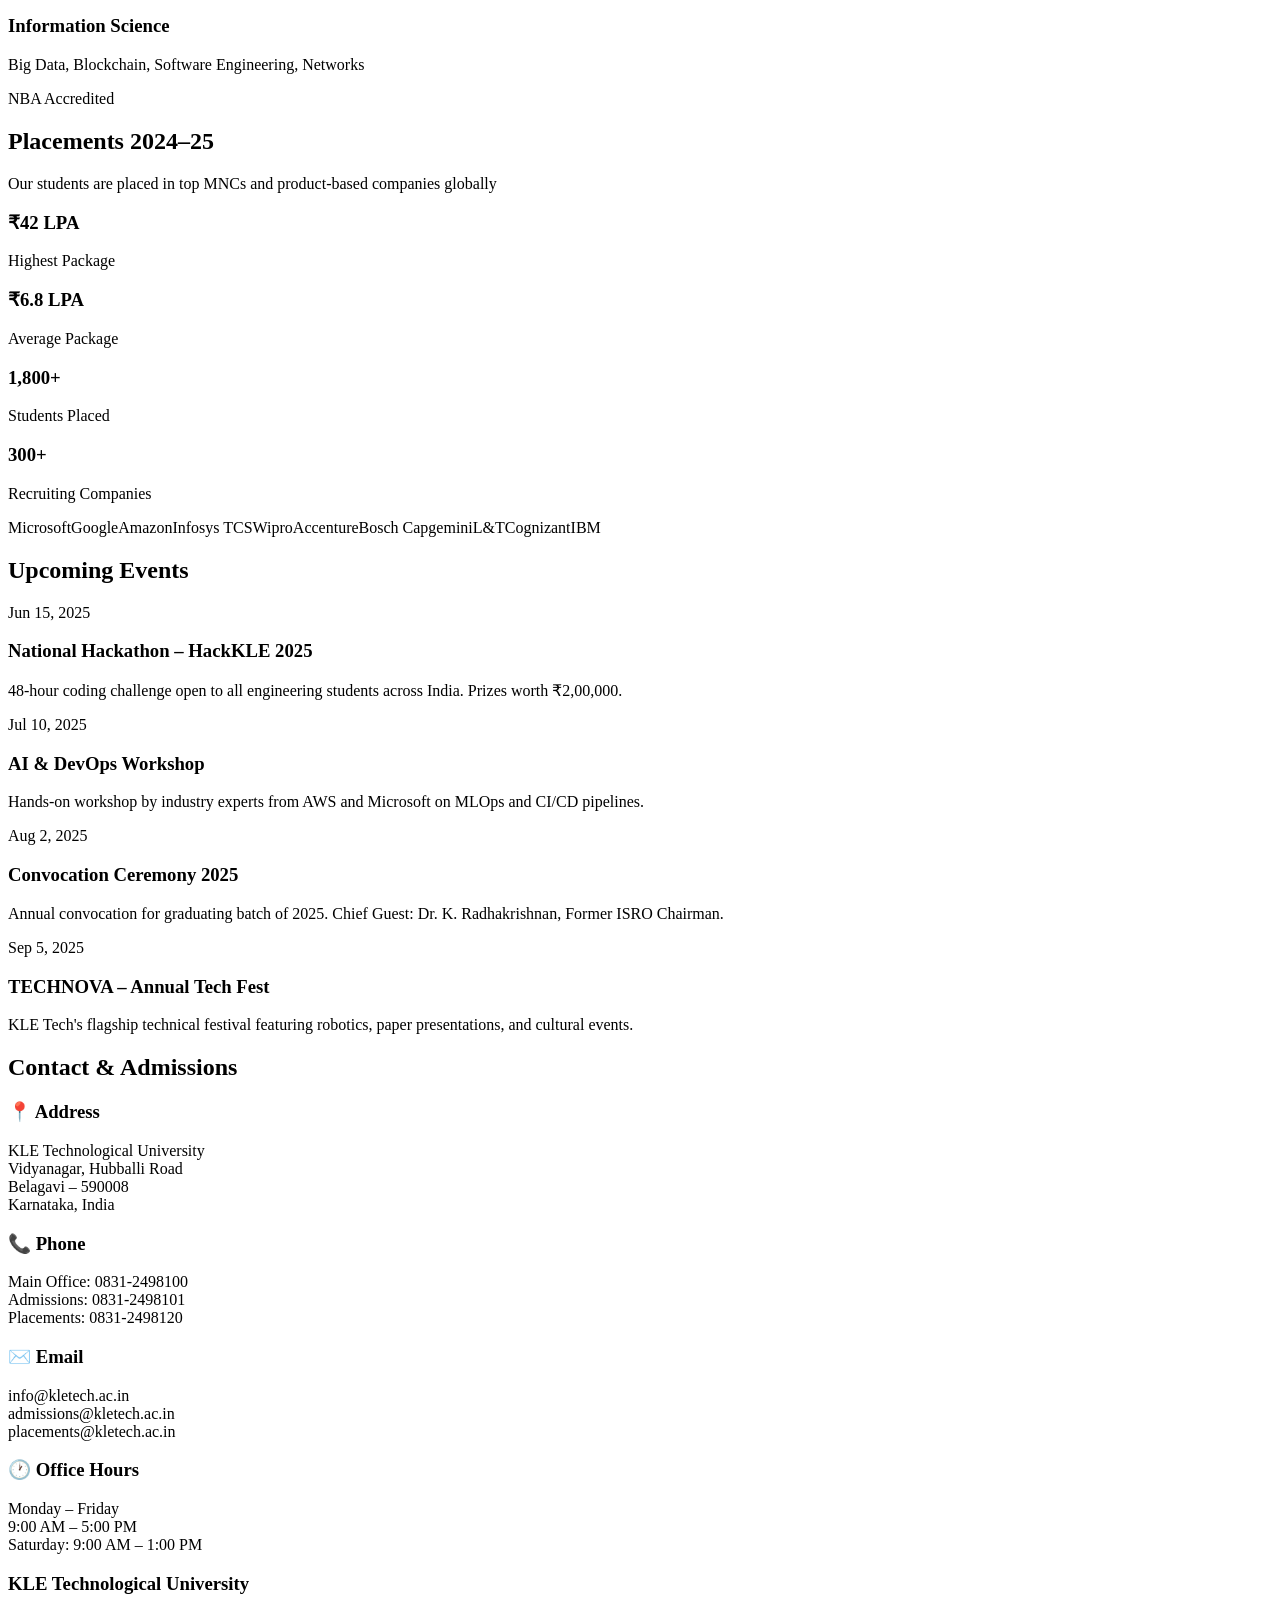
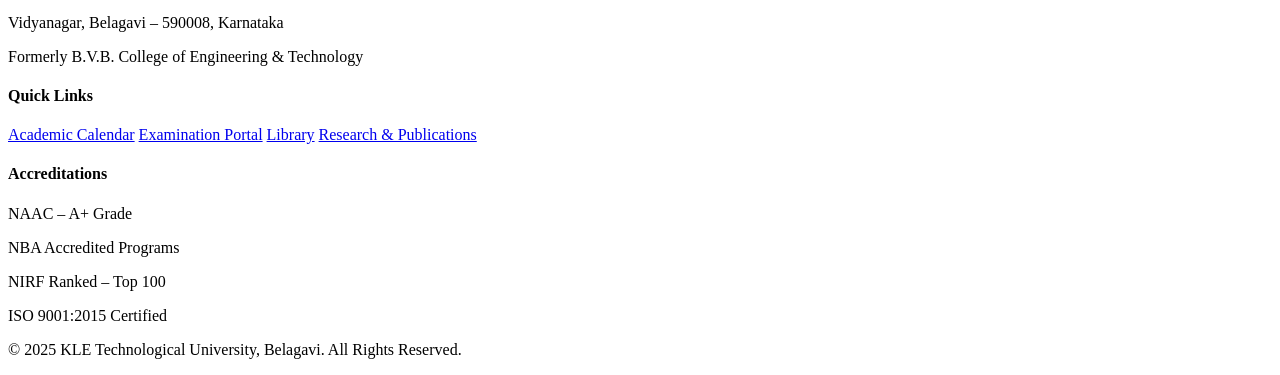
==== commit bffe06d8: "Testing Auto CI/CD" ====
--- a/kle-tech-portal/templates/index.html
+++ b/kle-tech-portal/templates/index.html
@@ -37,7 +37,7 @@
 <section class="hero">
     <div class="hero-content">
         <p class="hero-tag">Established 1947 · Deemed University since 2017</p>
-        <h2>Excellence in Education,<br></h2>
+        <h2>Excellence in ,<br></h2>
         <p class="hero-sub">A premier technical institution in North Karnataka committed to excellence in education, research, and industry collaboration.</p>
         <div class="hero-btns">
             <a href="#departments" class="btn-primary">Explore Programs</a>
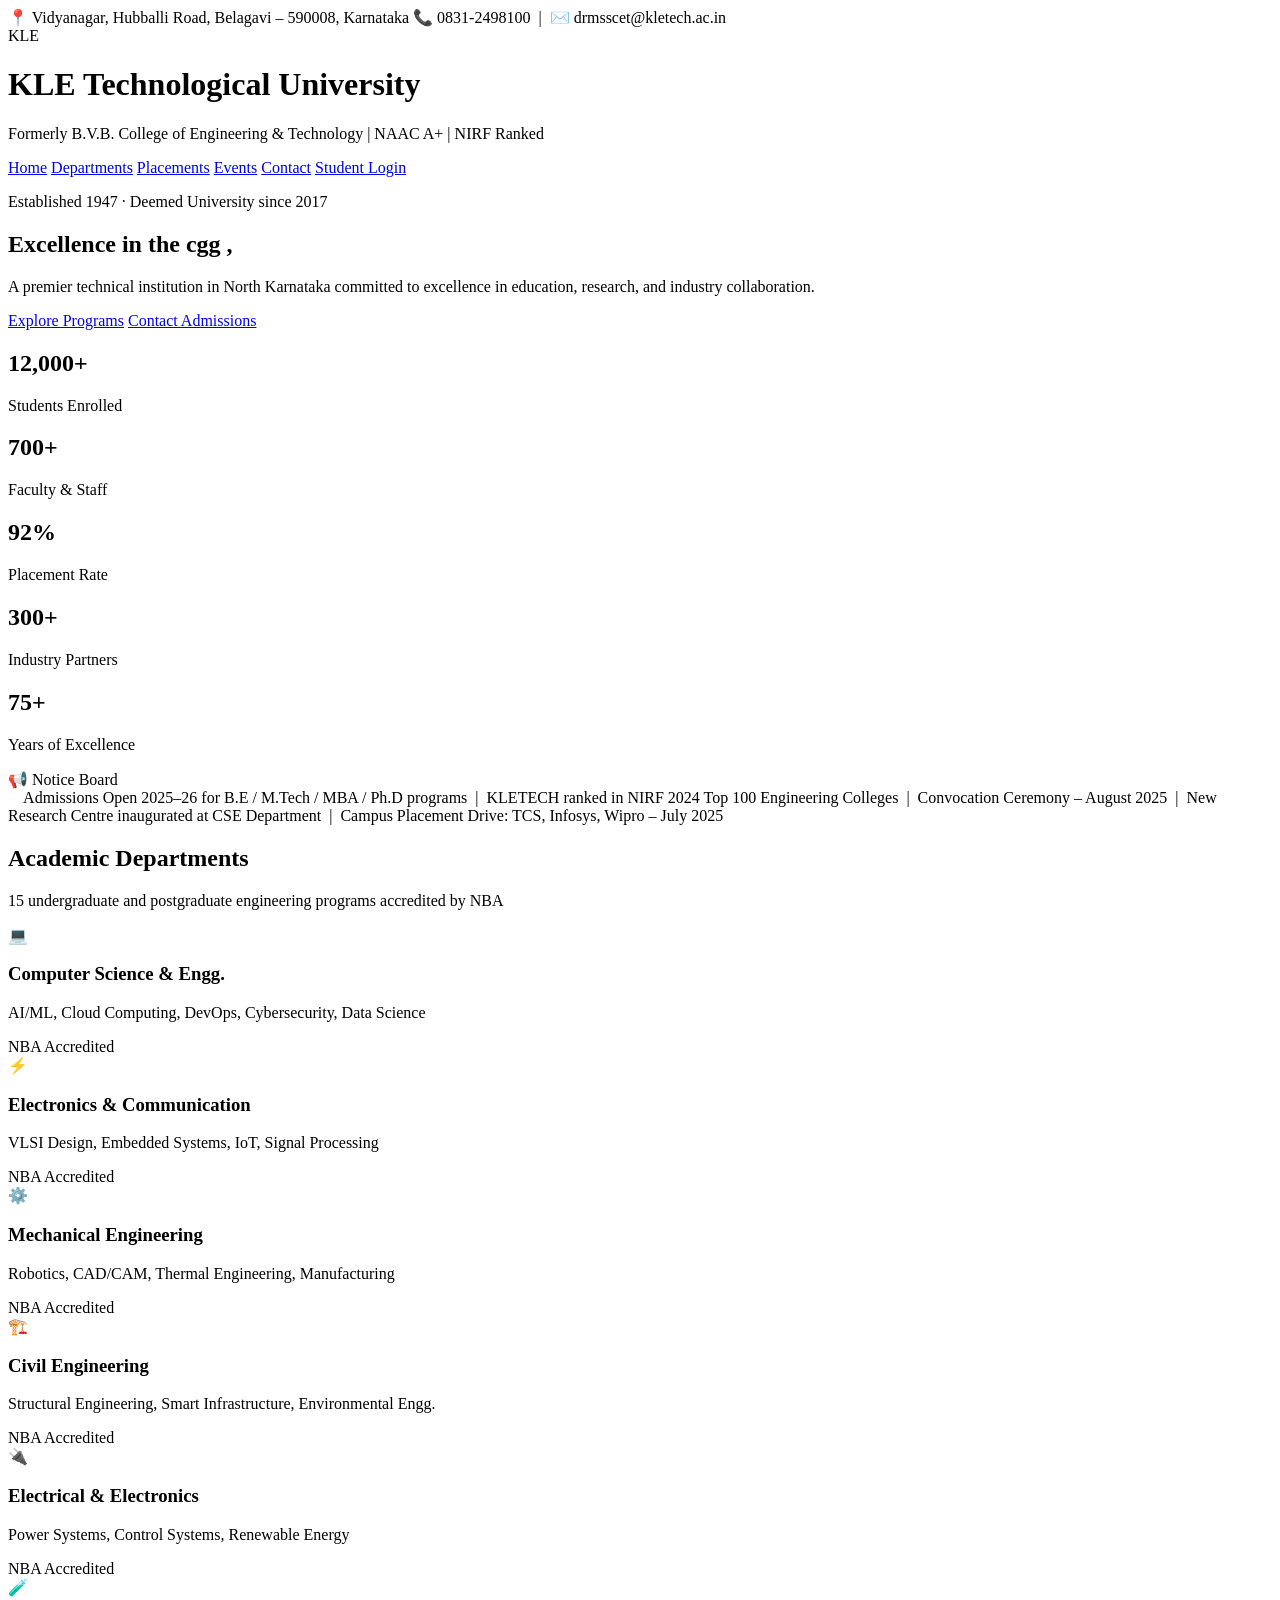
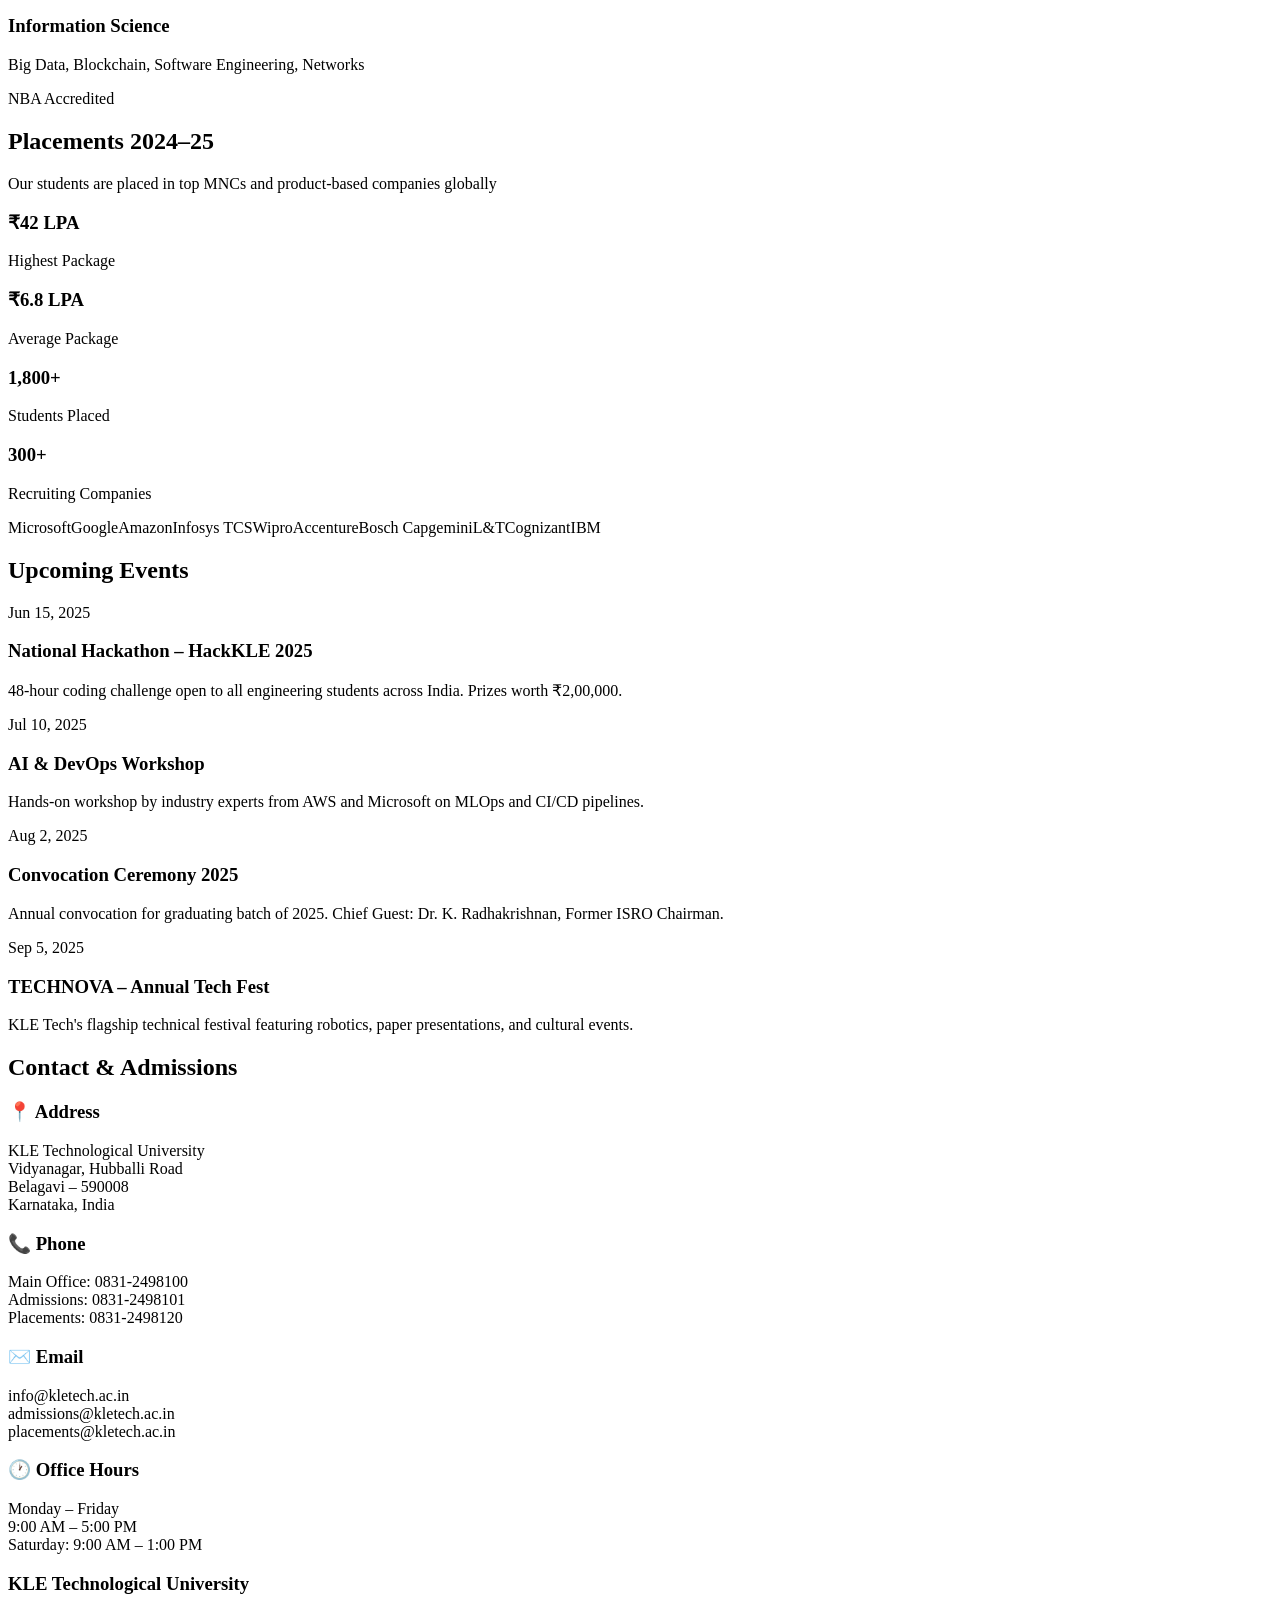
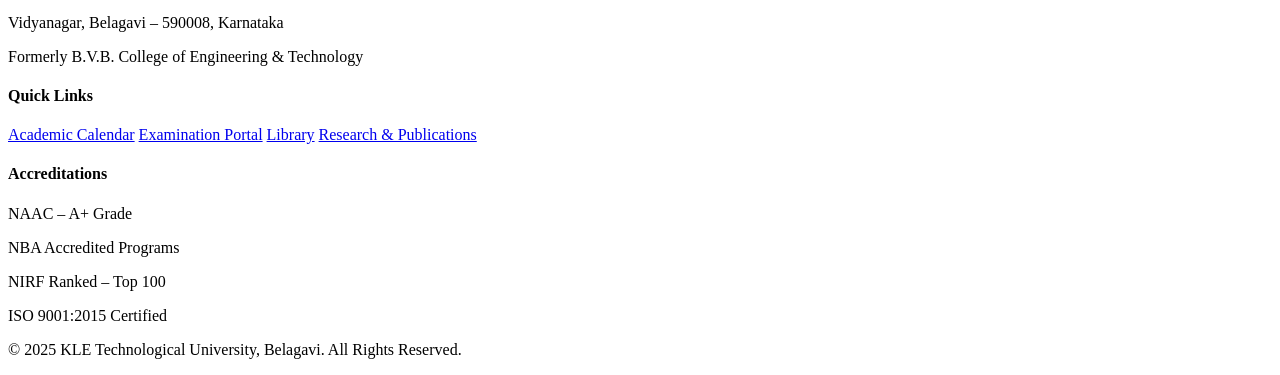
==== commit a548ca35: "Testing Auto CI/CD" ====
--- a/kle-tech-portal/templates/index.html
+++ b/kle-tech-portal/templates/index.html
@@ -37,7 +37,7 @@
 <section class="hero">
     <div class="hero-content">
         <p class="hero-tag">Established 1947 · Deemed University since 2017</p>
-        <h2>Excellence in ,<br></h2>
+        <h2>Excellence in the cgg ,<br></h2>
         <p class="hero-sub">A premier technical institution in North Karnataka committed to excellence in education, research, and industry collaboration.</p>
         <div class="hero-btns">
             <a href="#departments" class="btn-primary">Explore Programs</a>
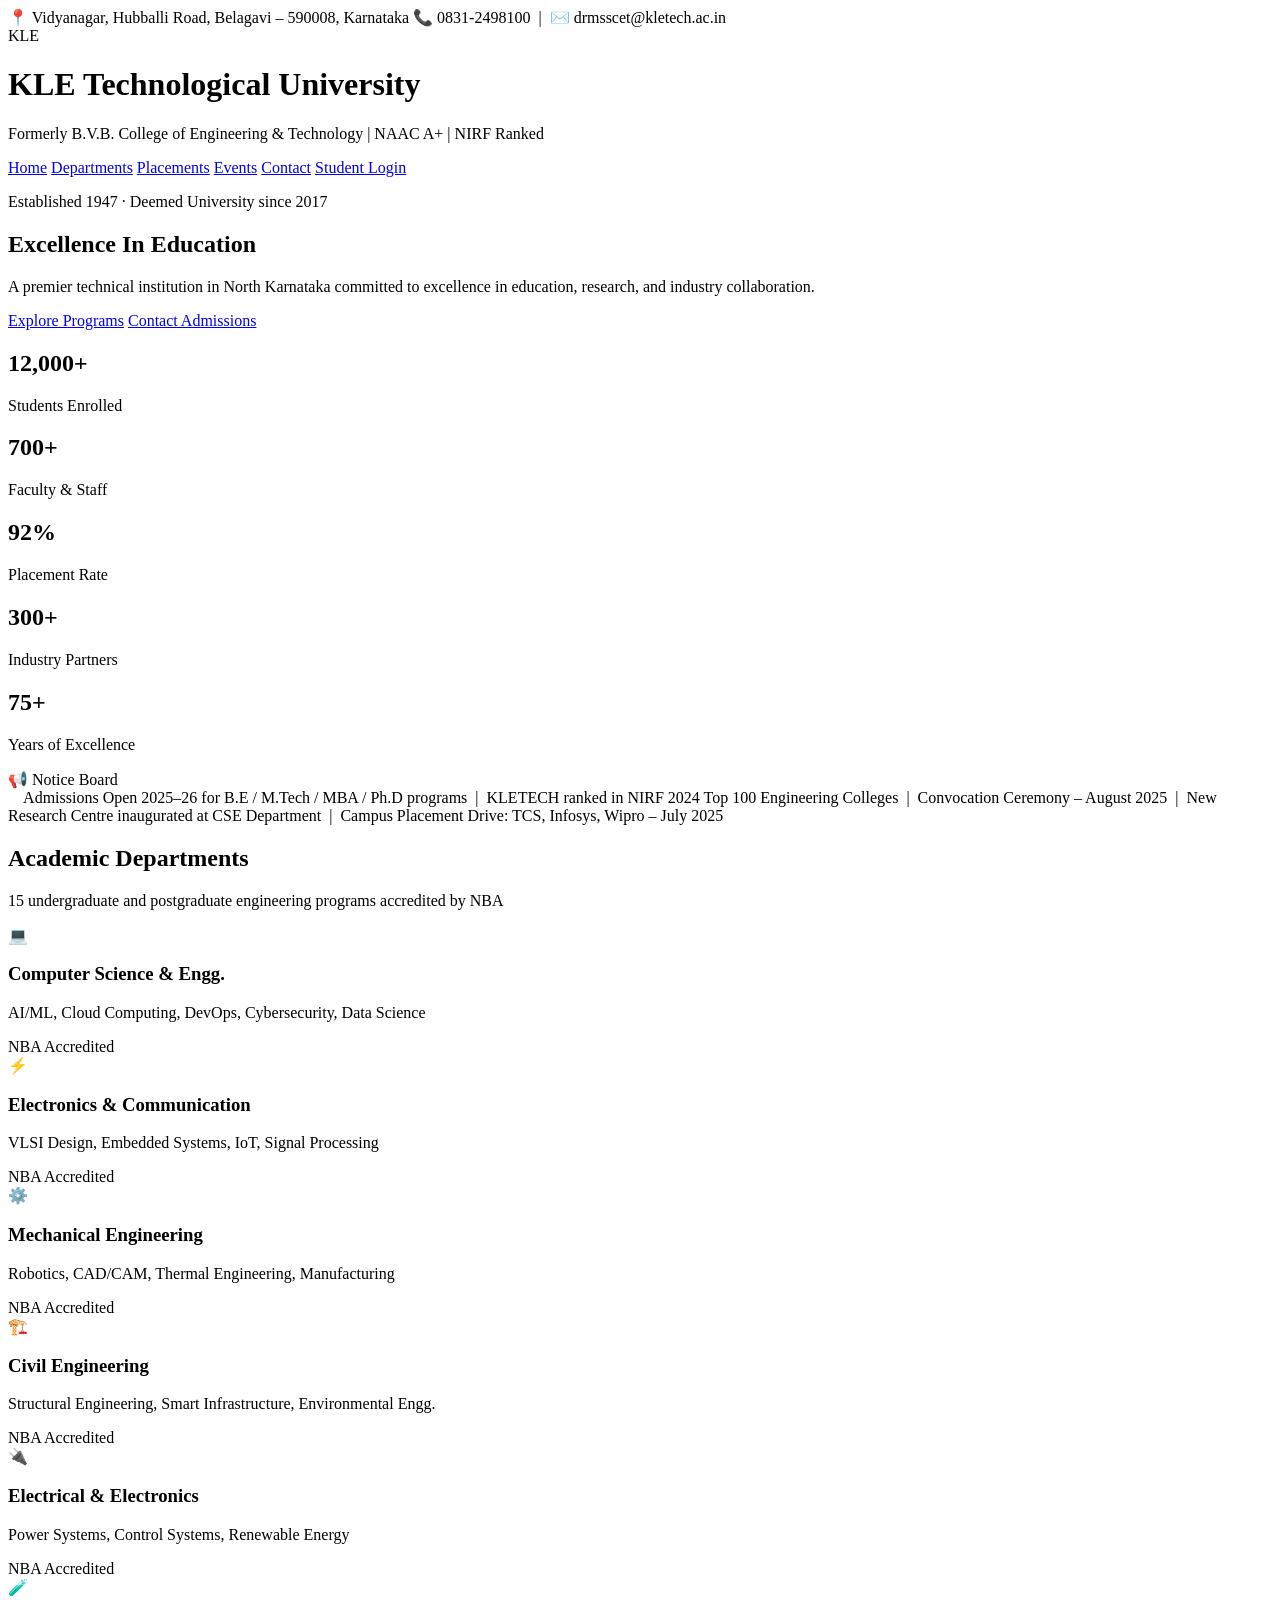
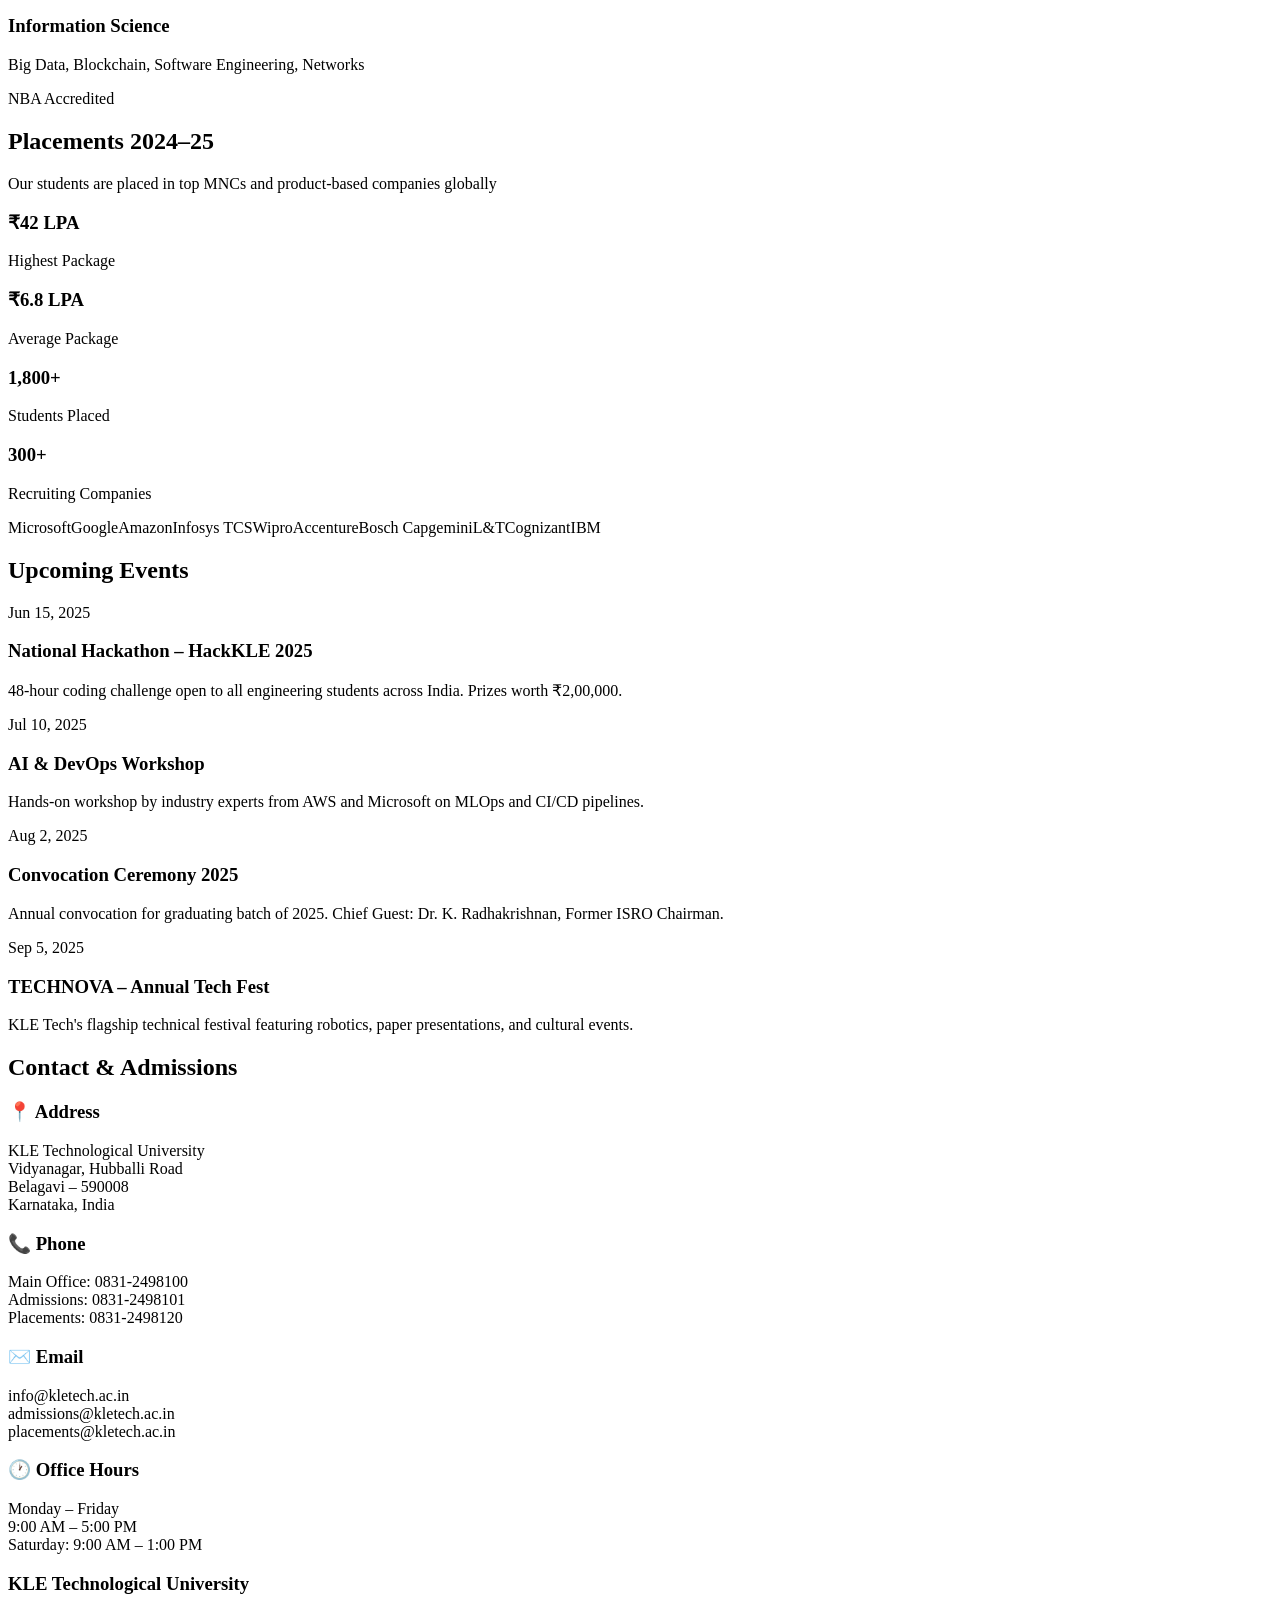
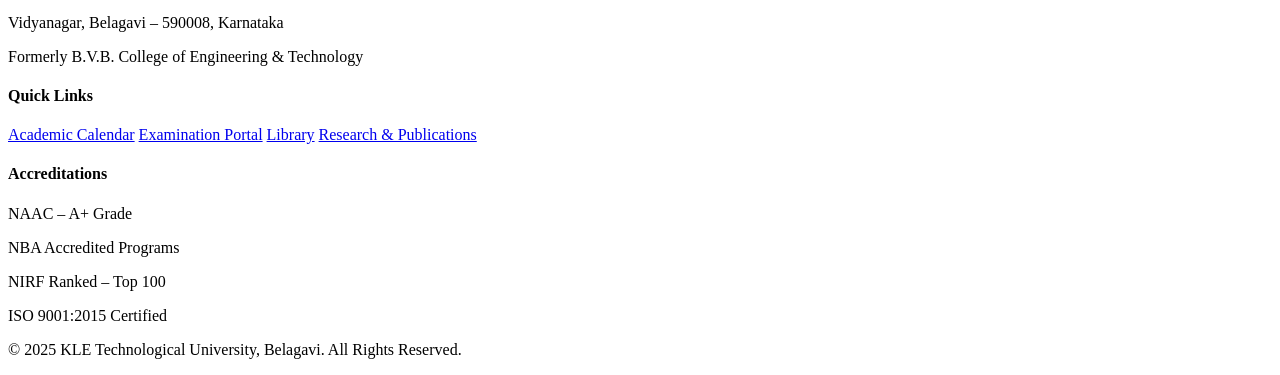
==== commit d4a49beb: "Testing Auto CI/CD" ====
--- a/kle-tech-portal/templates/index.html
+++ b/kle-tech-portal/templates/index.html
@@ -37,7 +37,7 @@
 <section class="hero">
     <div class="hero-content">
         <p class="hero-tag">Established 1947 · Deemed University since 2017</p>
-        <h2>Excellence in the cgg ,<br></h2>
+        <h2>Excellence In Education<br></h2>
         <p class="hero-sub">A premier technical institution in North Karnataka committed to excellence in education, research, and industry collaboration.</p>
         <div class="hero-btns">
             <a href="#departments" class="btn-primary">Explore Programs</a>
